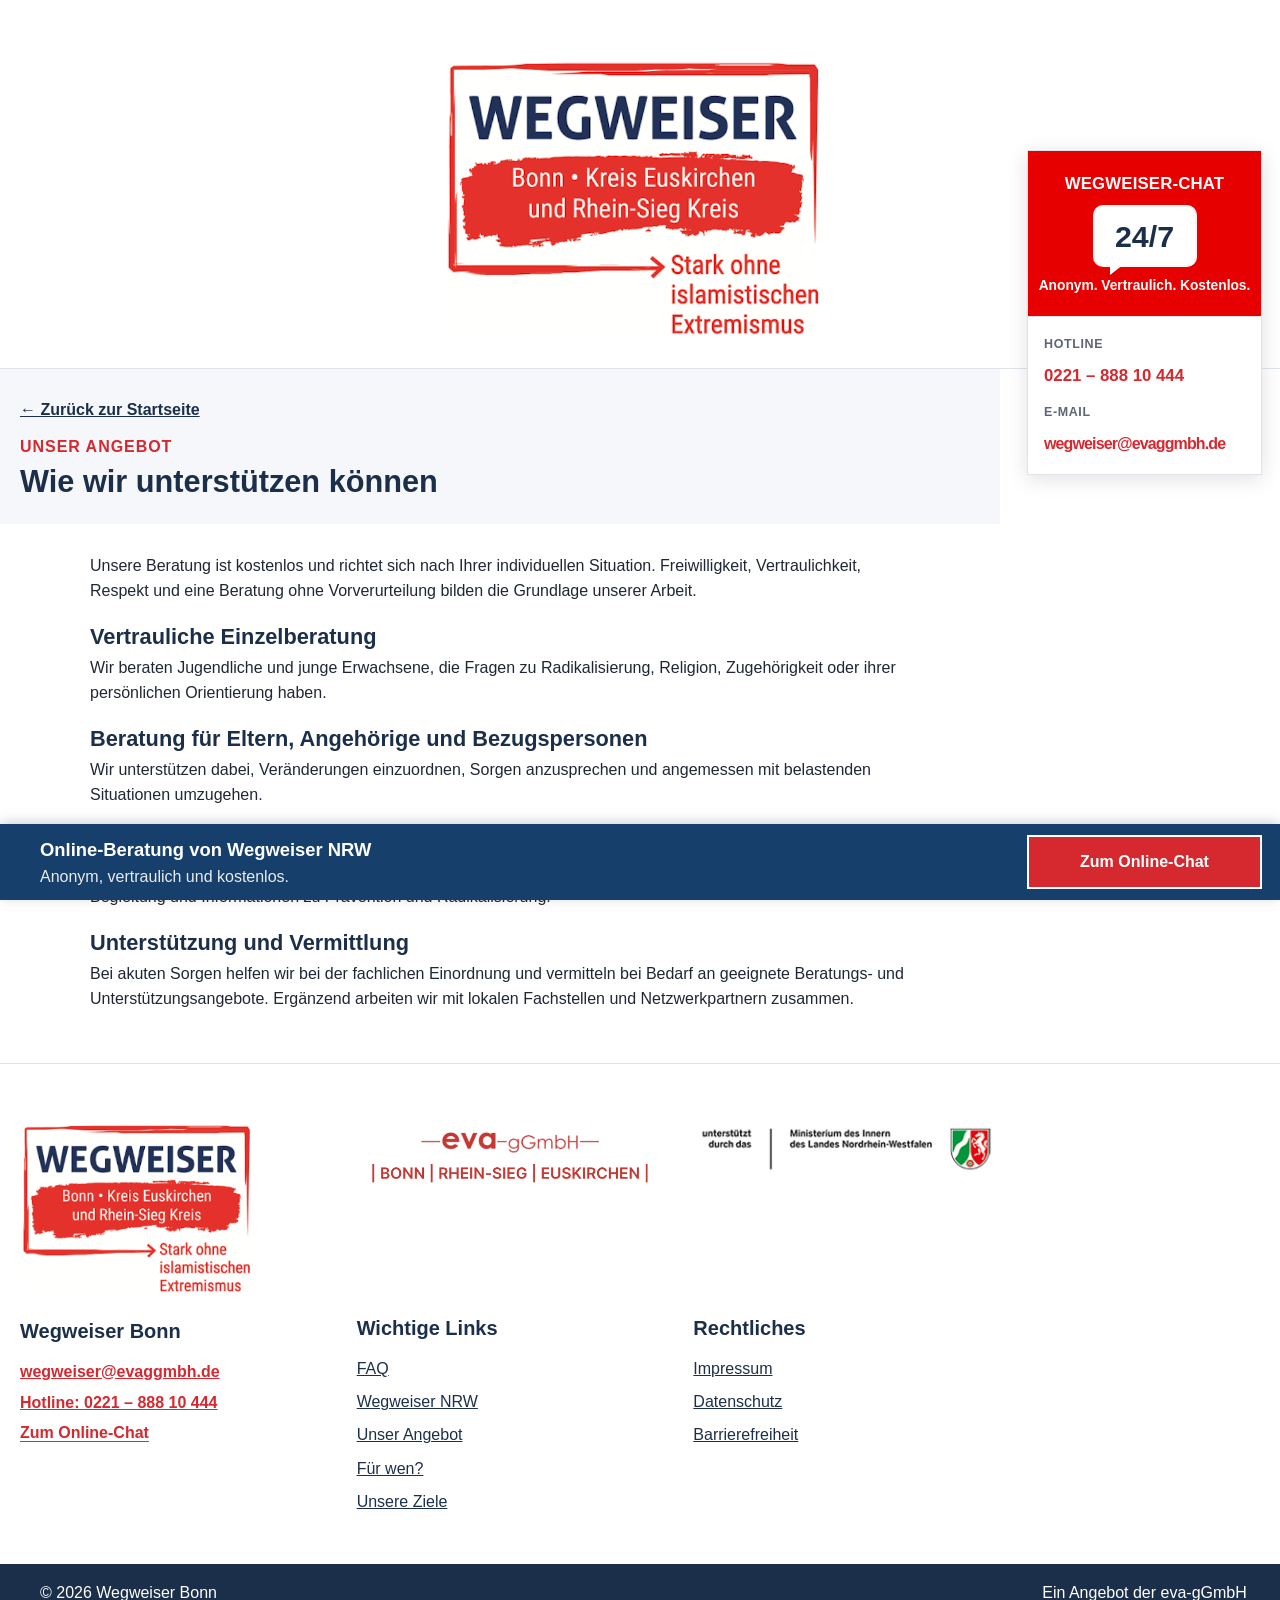
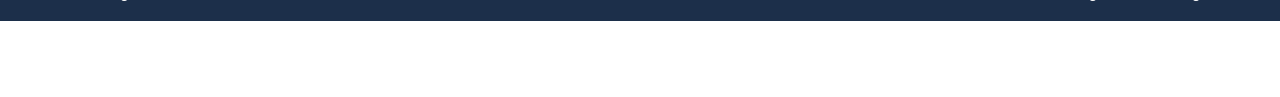
==== angebot.html @ 8847c94d "Add files via upload" ====
<!DOCTYPE html>
<html lang="de"><head><meta charset="utf-8"/><meta content="width=device-width,initial-scale=1.0" name="viewport"/><link href="favicon.ico" rel="icon"/><link href="assets/css/styles.css" rel="stylesheet"/><title>Unser Angebot – Wegweiser Bonn</title></head><body><a class="skip-link" href="#main-content">Zum Inhalt springen</a><header class="site-header"><div class="container"><a aria-label="Wegweiser Bonn – Startseite" href="index.html"><img alt="Wegweiser Bonn – Bonn, Kreis Euskirchen und Rhein-Sieg-Kreis" class="header-logo" src="assets/images/logo-wegweiser-bonn.png"/></a></div></header><aside aria-label="Direkte Kontaktmöglichkeiten" class="side-contact"><a aria-label="Wegweiser-Chat 24/7 – anonym, vertraulich, kostenlos" class="side-chat-card" href="https://wegweiser.nrw.de/chat" rel="noopener noreferrer" target="_blank"><span class="side-chat-title">WEGWEISER-CHAT</span><span class="side-chat-symbol"><span class="side-chat-bubble">24/7</span></span><span class="side-chat-subtitle">Anonym. Vertraulich. Kostenlos.</span></a><div class="side-contact-content"><span class="side-label">Hotline</span><a class="side-phone" href="tel:+4922188810444">0221 – 888 10 444</a><span class="side-label">E-Mail</span><a class="side-email" href="mailto:wegweiser@evaggmbh.de">wegweiser@evaggmbh.de</a></div></aside><div class="mobile-contact"><a href="tel:+4922188810444">Hotline: 0221 – 888 10 444</a><a href="mailto:wegweiser@evaggmbh.de">wegweiser@evaggmbh.de</a></div><div class="main-wrap"><main id="main-content"><section class="page-hero"><div class="container"><a class="back-link" href="index.html">← Zurück zur Startseite</a><span class="eyebrow">Unser Angebot</span><h1>Wie wir unterstützen können</h1></div></section><section class="page-content"><div class="container prose"><p>Unsere Beratung ist kostenlos und richtet sich nach Ihrer individuellen Situation. Freiwilligkeit, Vertraulichkeit, Respekt und eine Beratung ohne Vorverurteilung bilden die Grundlage unserer Arbeit.</p><h2>Vertrauliche Einzelberatung</h2><p>Wir beraten Jugendliche und junge Erwachsene, die Fragen zu Radikalisierung, Religion, Zugehörigkeit oder ihrer persönlichen Orientierung haben.</p><h2>Beratung für Eltern, Angehörige und Bezugspersonen</h2><p>Wir unterstützen dabei, Veränderungen einzuordnen, Sorgen anzusprechen und angemessen mit belastenden Situationen umzugehen.</p><h2>Beratung für Schulen und Fachkräfte</h2><p>Lehrkräfte, pädagogische Fachkräfte, soziale Einrichtungen und Vereine erhalten fachliche Einschätzung, Begleitung und Informationen zu Prävention und Radikalisierung.</p><h2>Unterstützung und Vermittlung</h2><p>Bei akuten Sorgen helfen wir bei der fachlichen Einordnung und vermitteln bei Bedarf an geeignete Beratungs- und Unterstützungsangebote. Ergänzend arbeiten wir mit lokalen Fachstellen und Netzwerkpartnern zusammen.</p></div></section></main><footer class="site-footer"><div class="footer-main"><div class="container"><div class="footer-columns"><div class="footer-column footer-column-1"><div class="footer-logo-wrap"><img alt="Wegweiser Bonn" class="footer-logo" src="assets/images/logo-wegweiser-bonn-footer.png"/></div><div class="footer-column-body"><div class="footer-contact"><h3>Wegweiser Bonn</h3><a href="mailto:wegweiser@evaggmbh.de">wegweiser@evaggmbh.de</a><a href="tel:+4922188810444">Hotline: 0221 – 888 10 444</a><a class="footer-chat" href="https://wegweiser.nrw.de/chat" rel="noopener noreferrer" target="_blank">Zum Online-Chat</a></div></div></div><div class="footer-column footer-column-2"><div class="footer-logo-wrap"><img alt="eva-gGmbH Bonn, Rhein-Sieg, Euskirchen" class="footer-logo eva" src="assets/images/logo-eva-ggmbh-footer-v2.png"/></div><div class="footer-column-body"><div><h3>Wichtige Links</h3><ul class="footer-links"><li><a href="faq.html">FAQ</a></li><li><a href="https://wegweiser.nrw.de/" rel="noopener noreferrer" target="_blank">Wegweiser NRW</a></li><li><a href="angebot.html">Unser Angebot</a></li><li><a href="fuer-wen.html">Für wen?</a></li><li><a href="ziele.html">Unsere Ziele</a></li></ul></div></div></div><div class="footer-column footer-column-3"><div class="footer-logo-wrap"><img alt="Ministerium des Innern des Landes Nordrhein-Westfalen" class="footer-logo ministry" src="assets/images/logo-ministerium-nrw-hd.png"/></div><div class="footer-column-body"><div><h3>Rechtliches</h3><ul class="footer-links"><li><a href="impressum.html">Impressum</a></li><li><a href="datenschutz.html">Datenschutz</a></li><li><a href="barrierefreiheit.html">Barrierefreiheit</a></li></ul></div></div></div></div></div></div><div class="footer-bottom"><div class="container footer-bottom-inner"><span>© 2026 Wegweiser Bonn</span><span>Ein Angebot der eva-gGmbH</span></div></div></footer></div><div class="online-bar"><div class="container online-bar-inner"><div><strong>Online-Beratung von Wegweiser NRW</strong><br/><span>Anonym, vertraulich und kostenlos.</span></div><a class="online-btn" href="https://wegweiser.nrw.de/chat" rel="noopener noreferrer" target="_blank">Zum Online-Chat</a></div></div><script src="assets/js/script.js"></script></body></html>
---- assets/css/styles.css ----
/* Wegweiser Bonn – finale Website */
:root{--navy:#1c2f4a;--red:#d6282f;--red-dark:#ac1d24;--blue:#173f6b;--light:#f5f7fa;--line:#dfe4eb;--text:#202734;--muted:#5d6676;--max:1180px;--bottom:76px}
*{box-sizing:border-box}html{scroll-behavior:smooth}body{margin:0;font-family:-apple-system,BlinkMacSystemFont,"Segoe UI",Arial,sans-serif;color:var(--text);background:#fff;line-height:1.58;padding-bottom:var(--bottom)}img{max-width:100%;display:block}a{color:var(--navy)}a:hover{color:var(--red)}h1,h2,h3{color:var(--navy);line-height:1.2;margin:0 0 1rem}h1{font-size:clamp(2rem,4vw,3.2rem)}h2{font-size:clamp(1.65rem,3vw,2.45rem)}h3{font-size:1.25rem}.container{width:min(100% - 40px,var(--max));margin:auto}.skip-link{position:absolute;left:-9999px;top:0}.skip-link:focus{left:16px;top:16px;background:#fff;padding:10px;z-index:9999}.site-header{background:#fff;border-bottom:1px solid var(--line);padding:22px 0 18px}.header-logo{width:min(440px,78vw);height:auto;margin:auto}.main-wrap{margin-right:300px}.section{padding:68px 0}.section-alt{background:var(--light)}.eyebrow{display:block;color:var(--red);font-weight:800;text-transform:uppercase;letter-spacing:.06em;margin-bottom:.45rem}.intro-grid{display:grid;grid-template-columns:.95fr 1.05fr;gap:48px;align-items:center}.intro-image{grid-column:1;grid-row:1}.intro-copy{grid-column:2;grid-row:1}.intro-copy p{font-size:1.08rem}.intro-image img{width:100%;aspect-ratio:16/10;object-fit:cover}.three-cols{display:grid;grid-template-columns:repeat(3,1fr);gap:30px}.feature-card{border-top:5px solid var(--red);background:#fff;padding:24px;box-shadow:0 3px 14px rgba(28,47,74,.08);display:flex;flex-direction:column;min-height:100%}.feature-card p{color:var(--muted);flex:1}.feature-link{display:block;margin-top:18px;text-decoration:none}.feature-link img{width:100%;aspect-ratio:4/3;object-fit:cover;transition:transform .2s ease}.feature-link:hover img{transform:scale(1.015)}.feature-link span{display:inline-block;margin-top:12px;color:var(--red);font-weight:800}.side-contact{position:fixed;right:22px;top:150px;width:255px;z-index:700;background:#fff;border:1px solid var(--line);box-shadow:0 4px 20px rgba(0,0,0,.12);transition:opacity .2s ease,visibility .2s ease}.side-contact.is-footer-visible{opacity:0;visibility:hidden;pointer-events:none}.side-contact .chat-img{width:100%;height:auto}.side-contact-content{padding:22px 18px 20px}.side-label{display:block;font-size:.78rem;text-transform:uppercase;letter-spacing:.05em;color:var(--muted);font-weight:800;margin-top:18px}.side-label:first-child{margin-top:0}.side-phone,.side-email{display:block;font-weight:800;text-decoration:none;margin-top:8px;white-space:nowrap}.side-phone{font-size:1.15rem;color:var(--red)}.side-email{font-size:.84rem;letter-spacing:-.01em}.online-bar{position:fixed;left:0;right:0;bottom:0;z-index:900;background:var(--blue);color:#fff;min-height:var(--bottom);display:flex;align-items:center;box-shadow:0 -2px 12px rgba(0,0,0,.18)}.online-bar-inner{display:flex;align-items:center;justify-content:space-between;gap:20px}.online-bar strong{font-size:1.15rem}.online-bar span{opacity:.9}.online-btn{background:var(--red);color:#fff;text-decoration:none;font-weight:800;padding:12px 20px;border:2px solid #fff;white-space:nowrap}.online-btn:hover{background:var(--red-dark);color:#fff}.site-footer{background:#fff;border-top:1px solid var(--line)}.footer-main{padding:58px 0 42px}.footer-logos{display:grid;grid-template-columns:1fr 1.15fr 1fr;gap:20px;align-items:center;margin-bottom:44px}.footer-logo{max-height:120px;width:100%;object-fit:contain}.footer-logo.eva{max-height:145px}.footer-logo.ministry{max-height:165px}.footer-grid{display:grid;grid-template-columns:1.35fr 1fr 1fr;gap:48px}.footer-contact a{display:block;margin:.35rem 0;font-weight:700}.footer-chat{display:inline-block;margin-top:8px;color:var(--navy);text-decoration:underline;text-underline-offset:3px;font-weight:800}.footer-chat:hover{color:var(--red)}.footer-links{list-style:none;margin:0;padding:0}.footer-links li{margin:.5rem 0}.footer-bottom{background:var(--navy);color:#fff;padding:16px 0}.footer-bottom-inner{display:flex;justify-content:space-between;gap:20px}.footer-bottom a{color:#fff}.page-hero{padding:48px 0 28px;background:var(--light)}.page-content{padding:52px 0}.page-content h2{margin-top:2rem}.prose{max-width:850px}.prose p,.prose li{font-size:1.05rem}.back-link{display:inline-block;margin-bottom:22px;font-weight:700}.faq-list{max-width:900px}.faq-item{border-bottom:1px solid var(--line)}.faq-question{width:100%;border:0;background:none;padding:20px 0;display:flex;justify-content:space-between;text-align:left;font-size:1.08rem;font-weight:800;color:var(--navy);cursor:pointer}.faq-answer{display:none;padding:0 0 20px}.faq-answer[data-open="true"]{display:block}.legal-page .main-wrap{margin-left:0;margin-right:0}.legal-page .site-header{padding:16px 0}.legal-page .header-logo{width:min(320px,70vw)}.legal-page main{padding:44px 0}.legal-page main .container{max-width:900px}.mobile-contact{display:none}
@media(max-width:1100px){.main-wrap{margin-right:0}.side-contact{display:none}.mobile-contact{display:grid;grid-template-columns:1fr 1fr;gap:12px;background:#fff;border-bottom:1px solid var(--line);padding:14px 20px}.mobile-contact a{font-weight:800;text-decoration:none;overflow-wrap:anywhere}.three-cols{grid-template-columns:1fr}.intro-grid{grid-template-columns:1fr}.intro-image,.intro-copy{grid-column:auto;grid-row:auto}.intro-image{order:-1}.footer-logos{grid-template-columns:1fr 1fr}.footer-grid{grid-template-columns:1fr 1fr}.online-bar span{display:none}}
@media(max-width:700px){:root{--bottom:90px}.container{width:min(100% - 28px,var(--max))}.site-header{padding:14px 0}.header-logo{width:min(330px,88vw)}.section{padding:46px 0}.mobile-contact{grid-template-columns:1fr}.online-bar-inner{align-items:center}.online-bar strong{font-size:1rem}.online-btn{padding:10px 12px}.footer-logos,.footer-grid{grid-template-columns:1fr}.footer-logo.eva{max-height:120px}.footer-bottom-inner{flex-direction:column}.three-cols{gap:22px}}

/* Final refinements: compact floating contact card, balanced headings, full-width footer */
@media (min-width:1101px){
  .main-wrap{margin-right:260px}
  .side-contact{right:18px;top:150px;width:215px}
  .side-contact-content{padding:18px 14px 17px}
  .side-label{margin-top:14px}
  .side-phone{font-size:1rem}
  .side-email{font-size:.78rem;letter-spacing:-.025em;color:var(--red)}
  .main-wrap>.site-footer{width:calc(100% + 260px)}
}
.feature-card h2{font-size:clamp(1.35rem,2.1vw,1.85rem)}
.page-hero h1{font-size:clamp(1.75rem,3vw,2.5rem)}
.page-content h2{font-size:clamp(1.3rem,2vw,1.75rem)}

/* Final refinement v4: sharper chat card, compact detail pages, aligned footer */
.side-chat-card{
  display:flex;
  flex-direction:column;
  align-items:center;
  justify-content:center;
  gap:8px;
  min-height:166px;
  padding:14px 10px 12px;
  background:#e60000;
  color:#fff;
  text-decoration:none;
  text-align:center;
  border-bottom:1px solid var(--line);
}
.side-chat-card:hover,.side-chat-card:focus-visible{background:#cf0000;color:#fff}
.side-chat-title{font-size:1.05rem;font-weight:900;letter-spacing:.01em;line-height:1.1}
.side-chat-symbol{position:relative;display:flex;align-items:center;justify-content:center;width:118px;height:68px}
.side-chat-bubble{
  position:relative;
  display:flex;
  align-items:center;
  justify-content:center;
  width:100px;
  height:58px;
  background:#fff;
  color:var(--navy);
  border:3px solid #fff;
  border-radius:8px;
  font-size:1.9rem;
  font-weight:900;
  line-height:1;
  box-shadow:0 0 0 2px rgba(255,255,255,.95);
}
.side-chat-bubble::after{
  content:"";
  position:absolute;
  left:12px;
  bottom:-13px;
  width:0;
  height:0;
  border-top:14px solid #fff;
  border-right:18px solid transparent;
}
.side-chat-subtitle{font-size:.86rem;font-weight:800;line-height:1.15;white-space:nowrap}

@media (min-width:1101px){
  .side-contact{width:235px}
  .main-wrap{margin-right:280px}
  .side-contact-content{padding:18px 16px 18px}
  .side-email{font-size:.92rem;letter-spacing:-.035em;color:var(--red)}
  .side-phone{font-size:1.05rem}
  .main-wrap>.site-footer{width:calc(100% + 280px)}
  .online-bar .container{width:100%;max-width:none;padding-left:40px;padding-right:18px}
  .online-btn{width:235px;text-align:center;justify-content:center}
}

.page-hero{padding:28px 0 18px}
.page-hero h1{font-size:clamp(1.55rem,2.4vw,2.05rem);margin-bottom:.35rem}
.page-hero .eyebrow{margin-bottom:.25rem}
.page-hero .back-link{margin-bottom:12px}
.page-content{padding:30px 0 38px}
.page-content .prose{max-width:820px}
.page-content h2{font-size:clamp(1.18rem,1.7vw,1.5rem);margin:1.25rem 0 .4rem}
.page-content p{margin:0 0 .8rem}
.page-content ul{margin:.35rem 0 .9rem;padding-left:1.25rem}
.page-content li{margin:.18rem 0}
.prose p,.prose li{font-size:1rem;line-height:1.55}

.footer-logos,.footer-grid{grid-template-columns:repeat(3,minmax(0,1fr));gap:42px}
.footer-logos{align-items:center}
.footer-logo{width:auto;max-width:100%;margin:0}
.footer-logo:first-child{justify-self:start;max-width:290px}
.footer-logo.eva{justify-self:center;max-width:430px}
.footer-logo.ministry{justify-self:center;max-width:390px;max-height:190px}
.footer-grid>div:first-child{text-align:left}
.footer-grid>div:nth-child(2),.footer-grid>div:nth-child(3){text-align:left}
.footer-contact a,.footer-chat{color:var(--red)}
.footer-contact a:hover,.footer-chat:hover{color:var(--red-dark)}

@media(max-width:1100px){
  .footer-logos,.footer-grid{grid-template-columns:1fr 1fr}
  .footer-logo:first-child,.footer-logo.eva,.footer-logo.ministry{justify-self:start}
}
@media(max-width:700px){
  .footer-logos,.footer-grid{grid-template-columns:1fr}
  .footer-logo:first-child,.footer-logo.eva,.footer-logo.ministry{justify-self:start}
}

/* Final refinement v5: footer alignment and floating contact readability */
@media (min-width:1101px){
  /* Keep the e-mail prominent while preserving a single line. */
  .side-email{
    font-size:1rem;
    letter-spacing:-.055em;
    white-space:nowrap;
  }

  /* Use the same left reference line for the first footer column and
     the fixed Online-Beratung text. */
  .footer-main>.container,
  .online-bar .container,
  .footer-bottom .container{
    width:100%;
    max-width:none;
    padding-left:40px;
    padding-right:18px;
  }

  /* One shared three-column geometry for logos and the content below. */
  .footer-logos,
  .footer-grid{
    grid-template-columns:repeat(3,minmax(0,1fr));
    column-gap:54px;
  }

  .footer-logo:first-child{
    justify-self:start;
    margin-left:0;
  }

  /* Center eva between the outer logo columns. */
  .footer-logo.eva{
    justify-self:center;
    margin-left:0;
  }

  /* Ministry and Rechtliches use exactly the same left reference. */
  .footer-logo.ministry{
    justify-self:start;
    margin-left:0;
  }
  .footer-grid>div:first-child{
    justify-self:start;
    width:100%;
  }
  .footer-grid>div:nth-child(2){
    justify-self:center;
    width:max-content;
    max-width:100%;
  }
  .footer-grid>div:nth-child(3){
    justify-self:start;
    width:100%;
  }

  /* Align the eva credit with the fixed chat button without moving it. */
  .footer-bottom-inner{
    width:100%;
    max-width:none;
    align-items:center;
  }
  .footer-bottom-inner>span:last-child{
    width:235px;
    margin-left:auto;
    text-align:center;
    flex:0 0 235px;
  }
}

/* Final refinement v6: even footer spacing */
@media (min-width:1101px){
  .footer-logos,
  .footer-grid{
    column-gap:36px;
  }

  /* Align the eva logo and its link column to the beginning of the
     middle grid column, reducing the excessive visual gap to Wegweiser. */
  .footer-logo.eva{
    justify-self:start;
    margin-left:0;
  }

  .footer-grid>div:nth-child(2){
    justify-self:start;
    width:100%;
    max-width:none;
  }
}

/* Final refinement v9: move the eva logo a further 1.5 cm to the left on desktop. */
@media (min-width:1101px){
  .footer-logo.eva{
    transform:translateX(calc(-76px - 1.5cm));
  }
}

/* Responsive large-screen refinement v10: footer aligns with the three content columns,
   logos scale up without drifting, and the floating contact card docks at the footer. */
@media (min-width:1101px){
  /* Keep the footer grid on exactly the same horizontal reference as the main content
     area, which is reduced by the 260px right contact rail. */
  body:not(.legal-page) .footer-main>.container{
    width:min(1180px, calc(100vw - 300px));
    max-width:1180px;
    margin-left:max(20px, calc((100vw - 260px - 1180px) / 2));
    margin-right:auto;
    padding-left:0;
    padding-right:0;
  }

  body:not(.legal-page) .footer-logos,
  body:not(.legal-page) .footer-grid{
    grid-template-columns:repeat(3,minmax(0,1fr));
    column-gap:30px;
  }

  /* Each footer logo is centered under the corresponding main-page column. */
  body:not(.legal-page) .footer-logo:first-child,
  body:not(.legal-page) .footer-logo.eva,
  body:not(.legal-page) .footer-logo.ministry{
    justify-self:center;
    transform:none;
    margin-left:0;
    width:auto;
    height:auto;
  }

  body:not(.legal-page) .footer-logo:first-child{
    max-width:min(76%,300px);
    max-height:none;
  }
  body:not(.legal-page) .footer-logo.eva{
    max-width:min(96%,390px);
    max-height:none;
  }
  body:not(.legal-page) .footer-logo.ministry{
    max-width:100%;
    max-height:none;
  }

  /* Link columns use the same three-column geometry as the logos above. */
  body:not(.legal-page) .footer-grid>div:first-child,
  body:not(.legal-page) .footer-grid>div:nth-child(2),
  body:not(.legal-page) .footer-grid>div:nth-child(3){
    justify-self:stretch;
    width:100%;
    max-width:none;
  }

  /* Legal pages have no floating contact rail, so use a centered full-width footer grid. */
  .legal-page .footer-main>.container{
    width:min(1180px, calc(100% - 40px));
    max-width:1180px;
    margin-left:auto;
    margin-right:auto;
    padding-left:0;
    padding-right:0;
  }
  .legal-page .footer-logos,
  .legal-page .footer-grid{
    grid-template-columns:repeat(3,minmax(0,1fr));
    column-gap:30px;
  }
  .legal-page .footer-logo:first-child,
  .legal-page .footer-logo.eva,
  .legal-page .footer-logo.ministry{
    justify-self:center;
    transform:none;
    margin-left:0;
    width:auto;
    height:auto;
  }
  .legal-page .footer-logo:first-child{max-width:min(76%,300px);max-height:none}
  .legal-page .footer-logo.eva{max-width:min(96%,390px);max-height:none}
  .legal-page .footer-logo.ministry{max-width:100%;max-height:none}

  /* The contact card remains fixed while reading and stops immediately above the footer
     rather than disappearing as soon as the footer first intersects the viewport. */
  .side-contact{
    opacity:1;
    visibility:visible;
    pointer-events:auto;
  }
  .side-contact.is-footer-visible{
    opacity:1;
    visibility:visible;
    pointer-events:auto;
  }
  .side-contact.is-docked{
    position:absolute;
  }
}

@media (min-width:1600px){
  /* Scale logos slightly on large monitors while preserving their column alignment. */
  body:not(.legal-page) .footer-logo:first-child,
  .legal-page .footer-logo:first-child{max-width:min(82%,320px)}
  body:not(.legal-page) .footer-logo.eva,
  .legal-page .footer-logo.eva{max-width:min(100%,410px)}
}

/* Final refinement v11: legal-page typography and first footer-column alignment */
/* Match Impressum, Datenschutz and Barrierefreiheit typography to the detail pages
   (Unser Angebot / Unsere Ziele) without changing their text content. */
.legal-page main .container{
  max-width:850px;
  font-family:inherit;
}
.legal-page main h1{
  font-size:clamp(1.75rem,3vw,2.5rem);
  line-height:1.2;
}
.legal-page main h2{
  font-size:clamp(1.18rem,1.7vw,1.5rem);
  line-height:1.2;
  margin:1.25rem 0 .4rem;
}
.legal-page main p,
.legal-page main li{
  font-size:1.05rem;
  line-height:1.58;
}
.legal-page main p{margin:0 0 .8rem}
.legal-page main ul{margin:.35rem 0 .9rem;padding-left:1.25rem}
.legal-page main li{margin:.18rem 0}

@media (min-width:1101px){
  /* The left edge of the Wegweiser footer logo and all contact information below it
     uses exactly the same reference line as the left edge of the first content column
     ("Unser Angebot"). */
  body:not(.legal-page) .footer-logo:first-child{
    justify-self:start;
    margin-left:0;
    transform:none;
  }
  body:not(.legal-page) .footer-grid>div:first-child{
    justify-self:start;
    width:100%;
    margin-left:0;
    text-align:left;
  }

  /* Keep the same first-column alignment on legal pages for a consistent footer. */
  .legal-page .footer-logo:first-child{
    justify-self:start;
    margin-left:0;
    transform:none;
  }
  .legal-page .footer-grid>div:first-child{
    justify-self:start;
    width:100%;
    margin-left:0;
    text-align:left;
  }
}

/* Final refinement v12: grouped responsive footer columns and clearer eva logo. */
.footer-columns{
  display:grid;
  grid-template-columns:repeat(3,minmax(0,1fr));
  column-gap:30px;
  align-items:start;
}
.footer-column{
  min-width:0;
  display:flex;
  flex-direction:column;
  align-items:flex-start;
}
.footer-logo-wrap{
  width:100%;
  min-height:170px;
  display:flex;
  align-items:center;
  justify-content:flex-start;
  margin-bottom:24px;
}
.footer-column-body{
  width:100%;
  text-align:left;
}
.footer-column-body>div{
  width:100%;
}
.footer-column .footer-logo{
  display:block;
  width:auto;
  height:auto;
  max-height:none;
  margin:0;
  object-fit:contain;
  transform:none !important;
}
.footer-column-1 .footer-logo{
  max-width:min(100%,300px);
}
.footer-column-2 .footer-logo.eva{
  max-width:min(100%,470px);
}
.footer-column-3 .footer-logo.ministry{
  max-width:min(100%,430px);
}
.footer-column-1 .footer-logo-wrap,
.footer-column-1 .footer-column-body{
  padding-left:0;
}
.footer-column-2 .footer-logo-wrap,
.footer-column-3 .footer-logo-wrap{
  justify-content:center;
}
.footer-column-2 .footer-column-body,
.footer-column-3 .footer-column-body{
  padding-left:0;
}

@media (min-width:1101px){
  body:not(.legal-page) .footer-main>.container{
    width:min(1180px,calc(100vw - 300px));
    max-width:1180px;
    margin-left:max(20px,calc((100vw - 260px - 1180px)/2));
    margin-right:auto;
    padding-left:0;
    padding-right:0;
  }
  .legal-page .footer-main>.container{
    width:min(1180px,calc(100% - 40px));
    max-width:1180px;
    margin-inline:auto;
    padding-inline:0;
  }
  .footer-columns{
    grid-template-columns:repeat(3,minmax(0,1fr));
    column-gap:30px;
  }
  .footer-column-1 .footer-logo-wrap,
  .footer-column-1 .footer-column-body{
    justify-content:flex-start;
    align-items:flex-start;
    text-align:left;
  }
  /* Eva is intentionally larger, while its column footprint stays unchanged. */
  .footer-column-2 .footer-logo.eva{
    max-width:min(118%,500px);
  }
}

@media (min-width:1600px){
  .footer-column-1 .footer-logo{max-width:min(100%,330px)}
  .footer-column-2 .footer-logo.eva{max-width:min(124%,530px)}
  .footer-column-3 .footer-logo.ministry{max-width:min(100%,460px)}
  .footer-logo-wrap{min-height:190px}
}

@media (max-width:1100px){
  .footer-columns{
    grid-template-columns:repeat(2,minmax(0,1fr));
    gap:36px 28px;
  }
  .footer-column-3{grid-column:1/-1}
  .footer-logo-wrap{min-height:145px;margin-bottom:18px}
  .footer-column-1 .footer-logo{max-width:min(100%,280px)}
  .footer-column-2 .footer-logo.eva{max-width:min(100%,430px)}
  .footer-column-3 .footer-logo.ministry{max-width:min(100%,430px)}
  .footer-column-2 .footer-logo-wrap,
  .footer-column-3 .footer-logo-wrap{justify-content:flex-start}
}

@media (max-width:700px){
  .footer-main{padding:42px 0 32px}
  .footer-columns{
    grid-template-columns:1fr;
    gap:32px;
  }
  .footer-column-3{grid-column:auto}
  .footer-logo-wrap{
    min-height:0;
    margin-bottom:14px;
    justify-content:flex-start !important;
  }
  .footer-column-1 .footer-logo{max-width:min(82vw,280px)}
  .footer-column-2 .footer-logo.eva{max-width:min(92vw,430px)}
  .footer-column-3 .footer-logo.ministry{max-width:min(92vw,430px)}
  .footer-column-body,
  .footer-column-body>div{width:100%}
  .footer-contact a,
  .footer-chat{overflow-wrap:anywhere}
}

/* v13: improve eva-gGmbH footer logo legibility without changing footer column positions. */
@media (min-width:1101px){
  body:not(.legal-page) .footer-logo.eva,
  .legal-page .footer-logo.eva{
    width:100%;
    max-width:none;
    transform:scale(1.32);
    transform-origin:center center;
  }
}
@media (min-width:701px) and (max-width:1100px){
  body:not(.legal-page) .footer-logo.eva,
  .legal-page .footer-logo.eva{
    width:100%;
    max-width:none;
    transform:scale(1.16);
    transform-origin:center center;
  }
}
@media (max-width:700px){
  body:not(.legal-page) .footer-logo.eva,
  .legal-page .footer-logo.eva{
    width:min(100%,520px);
    max-width:520px;
    transform:none;
  }
}

/* v14: two-line eva footer lockup for legibility; keep all footer columns in place. */
.footer-column .footer-logo{transform:none !important;}
.footer-logo-wrap{align-items:flex-start;}
.footer-column-2 .footer-logo-wrap{align-items:flex-start;justify-content:center;}
.footer-column-2 .footer-logo.eva{
  width:100%;
  max-width:100%;
  height:auto;
  object-fit:contain;
  transform:none !important;
}
@media (min-width:1600px){
  .footer-column-2 .footer-logo.eva{width:100%;max-width:100%;}
}
@media (max-width:1100px){
  .footer-column-2 .footer-logo-wrap{justify-content:flex-start;}
  .footer-column-2 .footer-logo.eva{width:min(100%,520px);max-width:520px;}
}
@media (max-width:700px){
  .footer-column-2 .footer-logo.eva{width:min(94vw,520px);max-width:520px;}
}
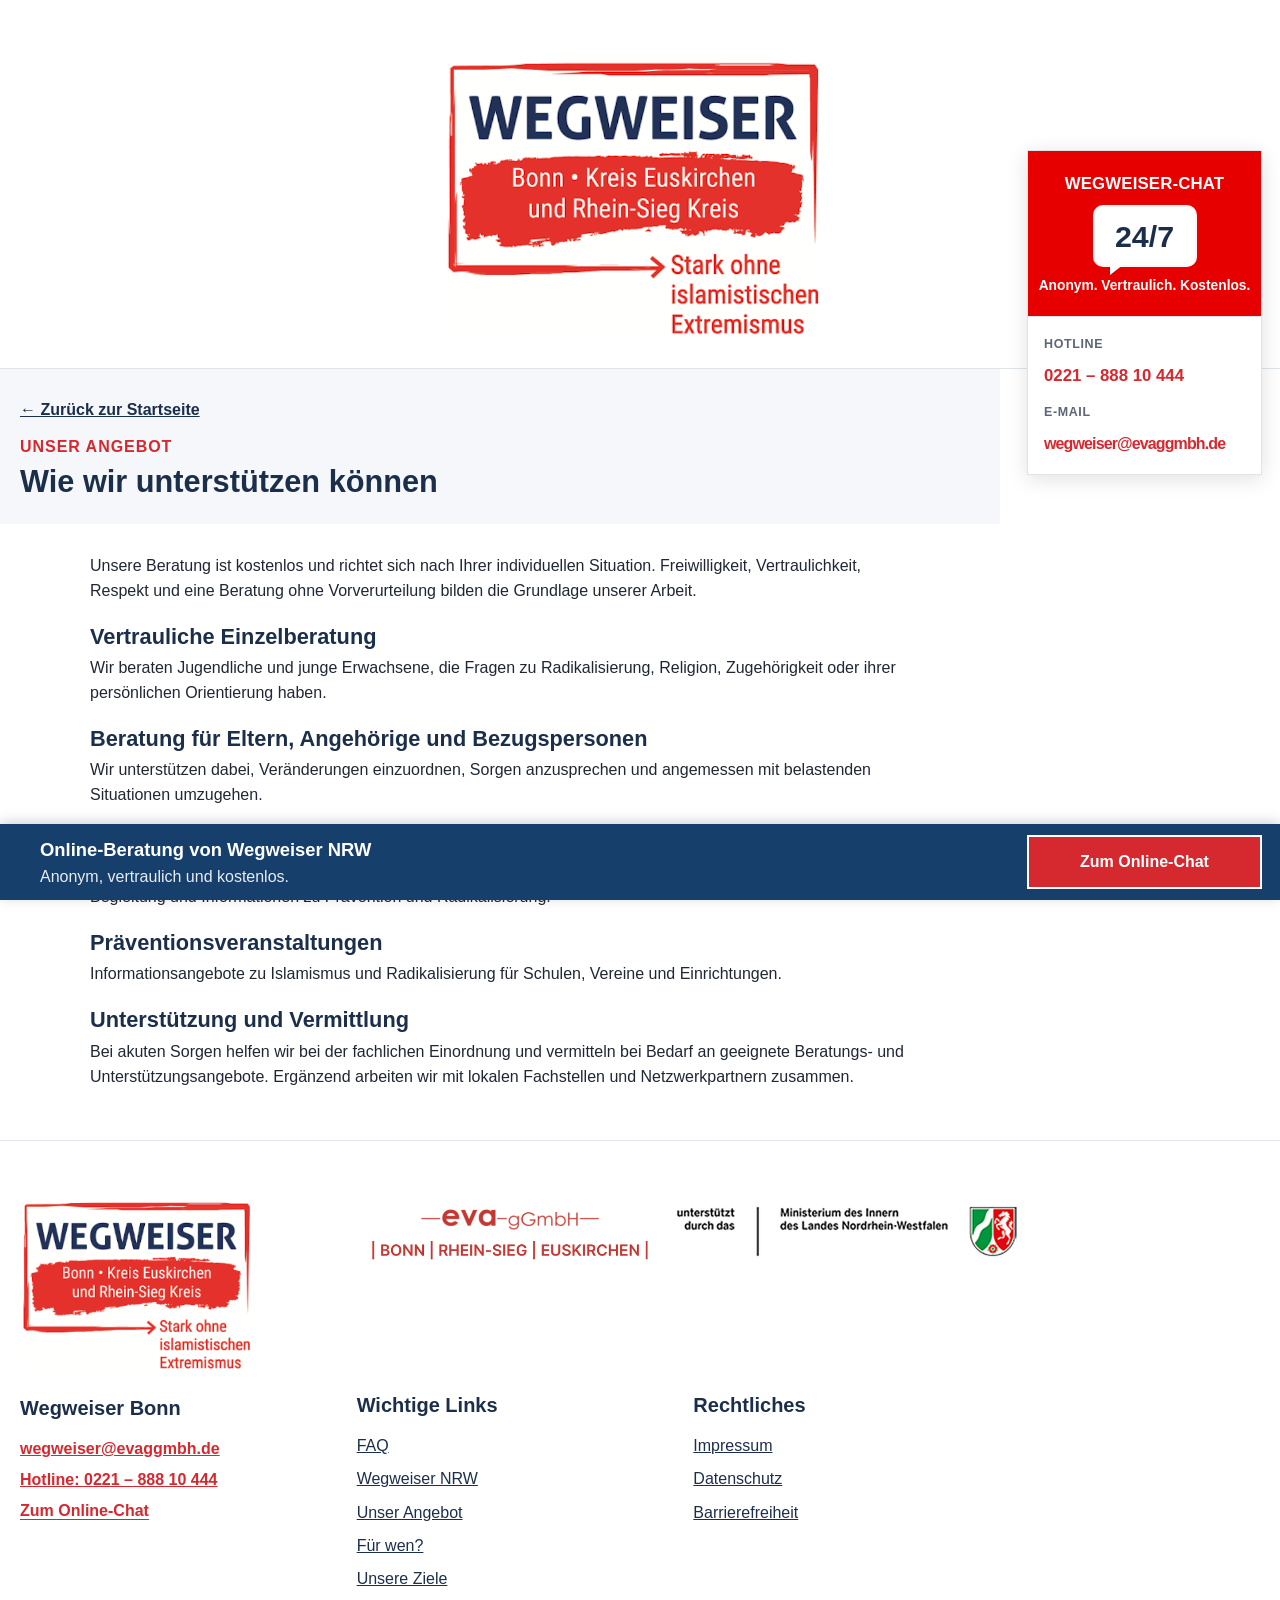
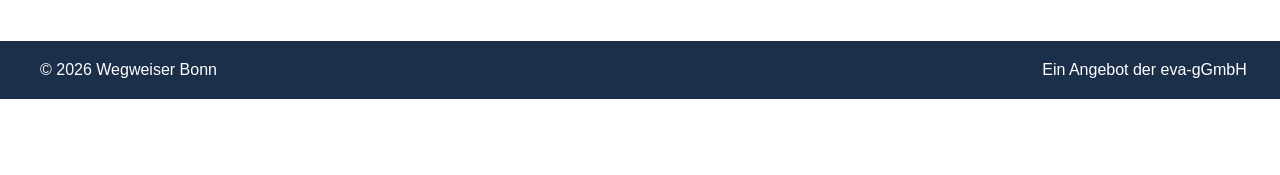
==== commit 25e56b5a: "text und logo" ====
--- a/angebot.html
+++ b/angebot.html
@@ -1,2 +1,2 @@
 <!DOCTYPE html>
-<html lang="de"><head><meta charset="utf-8"/><meta content="width=device-width,initial-scale=1.0" name="viewport"/><link href="favicon.ico" rel="icon"/><link href="assets/css/styles.css" rel="stylesheet"/><title>Unser Angebot – Wegweiser Bonn</title></head><body><a class="skip-link" href="#main-content">Zum Inhalt springen</a><header class="site-header"><div class="container"><a aria-label="Wegweiser Bonn – Startseite" href="index.html"><img alt="Wegweiser Bonn – Bonn, Kreis Euskirchen und Rhein-Sieg-Kreis" class="header-logo" src="assets/images/logo-wegweiser-bonn.png"/></a></div></header><aside aria-label="Direkte Kontaktmöglichkeiten" class="side-contact"><a aria-label="Wegweiser-Chat 24/7 – anonym, vertraulich, kostenlos" class="side-chat-card" href="https://wegweiser.nrw.de/chat" rel="noopener noreferrer" target="_blank"><span class="side-chat-title">WEGWEISER-CHAT</span><span class="side-chat-symbol"><span class="side-chat-bubble">24/7</span></span><span class="side-chat-subtitle">Anonym. Vertraulich. Kostenlos.</span></a><div class="side-contact-content"><span class="side-label">Hotline</span><a class="side-phone" href="tel:+4922188810444">0221 – 888 10 444</a><span class="side-label">E-Mail</span><a class="side-email" href="mailto:wegweiser@evaggmbh.de">wegweiser@evaggmbh.de</a></div></aside><div class="mobile-contact"><a href="tel:+4922188810444">Hotline: 0221 – 888 10 444</a><a href="mailto:wegweiser@evaggmbh.de">wegweiser@evaggmbh.de</a></div><div class="main-wrap"><main id="main-content"><section class="page-hero"><div class="container"><a class="back-link" href="index.html">← Zurück zur Startseite</a><span class="eyebrow">Unser Angebot</span><h1>Wie wir unterstützen können</h1></div></section><section class="page-content"><div class="container prose"><p>Unsere Beratung ist kostenlos und richtet sich nach Ihrer individuellen Situation. Freiwilligkeit, Vertraulichkeit, Respekt und eine Beratung ohne Vorverurteilung bilden die Grundlage unserer Arbeit.</p><h2>Vertrauliche Einzelberatung</h2><p>Wir beraten Jugendliche und junge Erwachsene, die Fragen zu Radikalisierung, Religion, Zugehörigkeit oder ihrer persönlichen Orientierung haben.</p><h2>Beratung für Eltern, Angehörige und Bezugspersonen</h2><p>Wir unterstützen dabei, Veränderungen einzuordnen, Sorgen anzusprechen und angemessen mit belastenden Situationen umzugehen.</p><h2>Beratung für Schulen und Fachkräfte</h2><p>Lehrkräfte, pädagogische Fachkräfte, soziale Einrichtungen und Vereine erhalten fachliche Einschätzung, Begleitung und Informationen zu Prävention und Radikalisierung.</p><h2>Unterstützung und Vermittlung</h2><p>Bei akuten Sorgen helfen wir bei der fachlichen Einordnung und vermitteln bei Bedarf an geeignete Beratungs- und Unterstützungsangebote. Ergänzend arbeiten wir mit lokalen Fachstellen und Netzwerkpartnern zusammen.</p></div></section></main><footer class="site-footer"><div class="footer-main"><div class="container"><div class="footer-columns"><div class="footer-column footer-column-1"><div class="footer-logo-wrap"><img alt="Wegweiser Bonn" class="footer-logo" src="assets/images/logo-wegweiser-bonn-footer.png"/></div><div class="footer-column-body"><div class="footer-contact"><h3>Wegweiser Bonn</h3><a href="mailto:wegweiser@evaggmbh.de">wegweiser@evaggmbh.de</a><a href="tel:+4922188810444">Hotline: 0221 – 888 10 444</a><a class="footer-chat" href="https://wegweiser.nrw.de/chat" rel="noopener noreferrer" target="_blank">Zum Online-Chat</a></div></div></div><div class="footer-column footer-column-2"><div class="footer-logo-wrap"><img alt="eva-gGmbH Bonn, Rhein-Sieg, Euskirchen" class="footer-logo eva" src="assets/images/logo-eva-ggmbh-footer-v2.png"/></div><div class="footer-column-body"><div><h3>Wichtige Links</h3><ul class="footer-links"><li><a href="faq.html">FAQ</a></li><li><a href="https://wegweiser.nrw.de/" rel="noopener noreferrer" target="_blank">Wegweiser NRW</a></li><li><a href="angebot.html">Unser Angebot</a></li><li><a href="fuer-wen.html">Für wen?</a></li><li><a href="ziele.html">Unsere Ziele</a></li></ul></div></div></div><div class="footer-column footer-column-3"><div class="footer-logo-wrap"><img alt="Ministerium des Innern des Landes Nordrhein-Westfalen" class="footer-logo ministry" src="assets/images/logo-ministerium-nrw-hd.png"/></div><div class="footer-column-body"><div><h3>Rechtliches</h3><ul class="footer-links"><li><a href="impressum.html">Impressum</a></li><li><a href="datenschutz.html">Datenschutz</a></li><li><a href="barrierefreiheit.html">Barrierefreiheit</a></li></ul></div></div></div></div></div></div><div class="footer-bottom"><div class="container footer-bottom-inner"><span>© 2026 Wegweiser Bonn</span><span>Ein Angebot der eva-gGmbH</span></div></div></footer></div><div class="online-bar"><div class="container online-bar-inner"><div><strong>Online-Beratung von Wegweiser NRW</strong><br/><span>Anonym, vertraulich und kostenlos.</span></div><a class="online-btn" href="https://wegweiser.nrw.de/chat" rel="noopener noreferrer" target="_blank">Zum Online-Chat</a></div></div><script src="assets/js/script.js"></script></body></html>+<html lang="de"><head><meta charset="utf-8"/><meta content="width=device-width,initial-scale=1.0" name="viewport"/><link href="favicon.ico" rel="icon"/><link href="assets/css/styles.css" rel="stylesheet"/><title>Unser Angebot – Wegweiser Bonn</title></head><body><a class="skip-link" href="#main-content">Zum Inhalt springen</a><header class="site-header"><div class="container"><a aria-label="Wegweiser Bonn – Startseite" href="index.html"><img alt="Wegweiser Bonn – Bonn, Kreis Euskirchen und Rhein-Sieg-Kreis" class="header-logo" src="assets/images/logo-wegweiser-bonn.png"/></a></div></header><aside aria-label="Direkte Kontaktmöglichkeiten" class="side-contact"><a aria-label="Wegweiser-Chat 24/7 – anonym, vertraulich, kostenlos" class="side-chat-card" href="https://wegweiser.nrw.de/chat" rel="noopener noreferrer" target="_blank"><span class="side-chat-title">WEGWEISER-CHAT</span><span class="side-chat-symbol"><span class="side-chat-bubble">24/7</span></span><span class="side-chat-subtitle">Anonym. Vertraulich. Kostenlos.</span></a><div class="side-contact-content"><span class="side-label">Hotline</span><a class="side-phone" href="tel:+4922188810444">0221 – 888 10 444</a><span class="side-label">E-Mail</span><a class="side-email" href="mailto:wegweiser@evaggmbh.de">wegweiser@evaggmbh.de</a></div></aside><div class="mobile-contact"><a href="tel:+4922188810444">Hotline: 0221 – 888 10 444</a><a href="mailto:wegweiser@evaggmbh.de">wegweiser@evaggmbh.de</a></div><div class="main-wrap"><main id="main-content"><section class="page-hero"><div class="container"><a class="back-link" href="index.html">← Zurück zur Startseite</a><span class="eyebrow">Unser Angebot</span><h1>Wie wir unterstützen können</h1></div></section><section class="page-content"><div class="container prose"><p>Unsere Beratung ist kostenlos und richtet sich nach Ihrer individuellen Situation. Freiwilligkeit, Vertraulichkeit, Respekt und eine Beratung ohne Vorverurteilung bilden die Grundlage unserer Arbeit.</p><h2>Vertrauliche Einzelberatung</h2><p>Wir beraten Jugendliche und junge Erwachsene, die Fragen zu Radikalisierung, Religion, Zugehörigkeit oder ihrer persönlichen Orientierung haben.</p><h2>Beratung für Eltern, Angehörige und Bezugspersonen</h2><p>Wir unterstützen dabei, Veränderungen einzuordnen, Sorgen anzusprechen und angemessen mit belastenden Situationen umzugehen.</p><h2>Beratung für Schulen und Fachkräfte</h2><p>Lehrkräfte, pädagogische Fachkräfte, soziale Einrichtungen und Vereine erhalten fachliche Einschätzung, Begleitung und Informationen zu Prävention und Radikalisierung.</p><h2>Präventionsveranstaltungen</h2><p>Informationsangebote zu Islamismus und Radikalisierung für Schulen, Vereine und Einrichtungen.</p><h2>Unterstützung und Vermittlung</h2><p>Bei akuten Sorgen helfen wir bei der fachlichen Einordnung und vermitteln bei Bedarf an geeignete Beratungs- und Unterstützungsangebote. Ergänzend arbeiten wir mit lokalen Fachstellen und Netzwerkpartnern zusammen.</p></div></section></main><footer class="site-footer"><div class="footer-main"><div class="container"><div class="footer-columns"><div class="footer-column footer-column-1"><div class="footer-logo-wrap"><img alt="Wegweiser Bonn" class="footer-logo" src="assets/images/logo-wegweiser-bonn-footer.png"/></div><div class="footer-column-body"><div class="footer-contact"><h3>Wegweiser Bonn</h3><a href="mailto:wegweiser@evaggmbh.de">wegweiser@evaggmbh.de</a><a href="tel:+4922188810444">Hotline: 0221 – 888 10 444</a><a class="footer-chat" href="https://wegweiser.nrw.de/chat" rel="noopener noreferrer" target="_blank">Zum Online-Chat</a></div></div></div><div class="footer-column footer-column-2"><div class="footer-logo-wrap"><img alt="eva-gGmbH Bonn, Rhein-Sieg, Euskirchen" class="footer-logo eva" src="assets/images/logo-eva-ggmbh-footer-v2.png"/></div><div class="footer-column-body"><div><h3>Wichtige Links</h3><ul class="footer-links"><li><a href="faq.html">FAQ</a></li><li><a href="https://wegweiser.nrw.de/" rel="noopener noreferrer" target="_blank">Wegweiser NRW</a></li><li><a href="angebot.html">Unser Angebot</a></li><li><a href="fuer-wen.html">Für wen?</a></li><li><a href="ziele.html">Unsere Ziele</a></li></ul></div></div></div><div class="footer-column footer-column-3"><div class="footer-logo-wrap"><img alt="Ministerium des Innern des Landes Nordrhein-Westfalen" class="footer-logo ministry" src="assets/images/logo-ministerium-nrw-hd.png"/></div><div class="footer-column-body"><div><h3>Rechtliches</h3><ul class="footer-links"><li><a href="impressum.html">Impressum</a></li><li><a href="datenschutz.html">Datenschutz</a></li><li><a href="barrierefreiheit.html">Barrierefreiheit</a></li></ul></div></div></div></div></div></div><div class="footer-bottom"><div class="container footer-bottom-inner"><span>© 2026 Wegweiser Bonn</span><span>Ein Angebot der eva-gGmbH</span></div></div></footer></div><div class="online-bar"><div class="container online-bar-inner"><div><strong>Online-Beratung von Wegweiser NRW</strong><br/><span>Anonym, vertraulich und kostenlos.</span></div><a class="online-btn" href="https://wegweiser.nrw.de/chat" rel="noopener noreferrer" target="_blank">Zum Online-Chat</a></div></div><script src="assets/js/script.js"></script></body></html>
--- a/assets/css/styles.css
+++ b/assets/css/styles.css
@@ -547,3 +547,64 @@
 @media (max-width:700px){
   .footer-column-2 .footer-logo.eva{width:min(94vw,520px);max-width:520px;}
 }
+
+
+/* v15: ministry logo only — larger and clearer, without moving footer columns. */
+.footer-column-3 .footer-logo.ministry{
+  width:100%;
+  max-width:100%;
+  height:auto;
+  image-rendering:auto;
+}
+@media (min-width:1600px){
+  .footer-column-3 .footer-logo.ministry{width:100%;max-width:100%;}
+}
+@media (min-width:701px) and (max-width:1100px){
+  .footer-column-3 .footer-logo.ministry{width:min(100%,520px);max-width:520px;}
+}
+@media (max-width:700px){
+  .footer-column-3 .footer-logo.ministry{width:min(94vw,520px);max-width:520px;}
+}
+
+/* v16: Ministry NRW footer logo — visually larger without changing footer grid/positions. */
+@media (min-width:1101px){
+  .footer-column-3 .footer-logo.ministry{
+    width:140%;
+    max-width:none;
+    height:auto;
+    transform:none !important;
+    transform-origin:center top;
+  }
+}
+@media (min-width:701px) and (max-width:1100px){
+  .footer-column-3 .footer-logo.ministry{
+    width:min(118%,560px);
+    max-width:none;
+    height:auto;
+  }
+}
+@media (max-width:700px){
+  .footer-column-3 .footer-logo.ministry{
+    width:min(100%,520px);
+    max-width:520px;
+    height:auto;
+  }
+}
+
+/* v16-ministry: enlarge the complete official Ministry logo proportionally.
+   Only the Ministry image size is changed; footer grid/positions remain untouched. */
+@media (min-width:1101px){
+  body:not(.legal-page) .footer-column-3 .footer-logo.ministry,
+  .legal-page .footer-column-3 .footer-logo.ministry{
+    width:118%;
+    max-width:none;
+    height:auto;
+    transform:none !important;
+  }
+}
+@media (min-width:1600px){
+  body:not(.legal-page) .footer-column-3 .footer-logo.ministry,
+  .legal-page .footer-column-3 .footer-logo.ministry{
+    width:124%;
+  }
+}
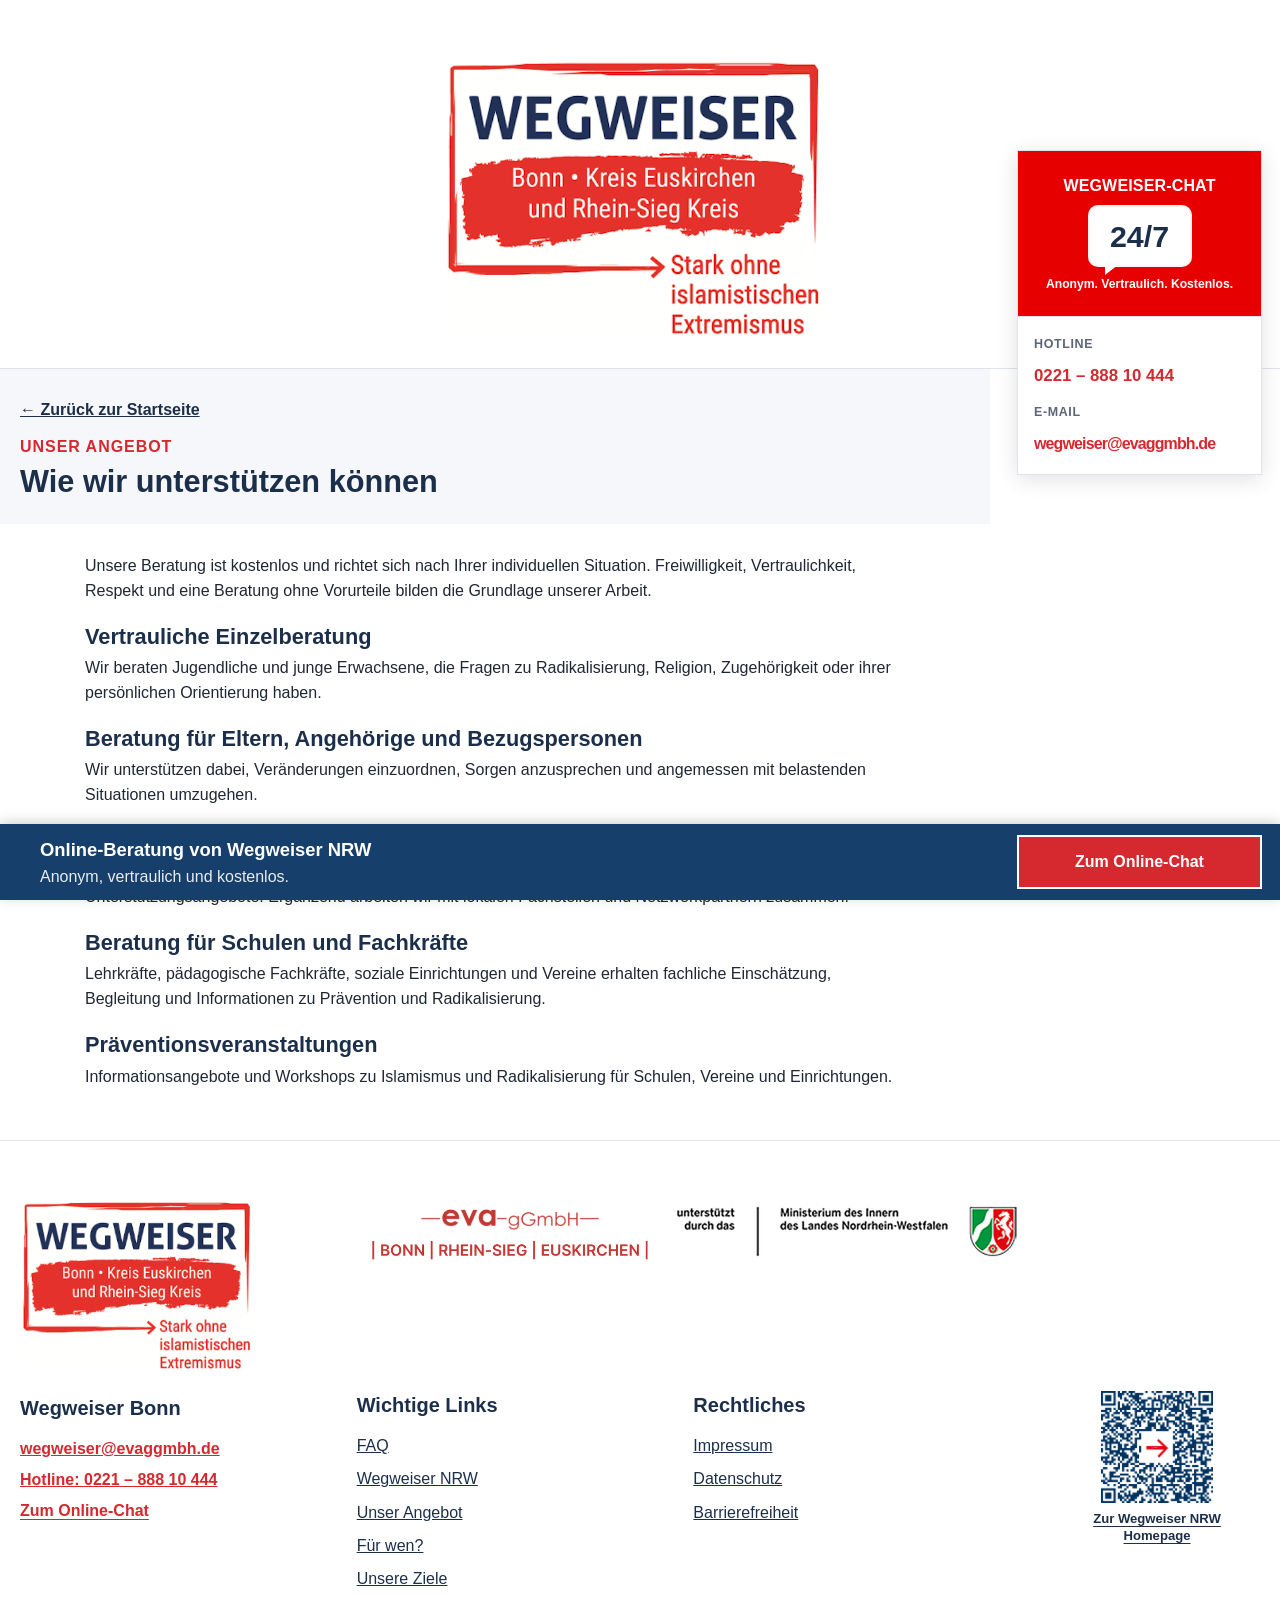
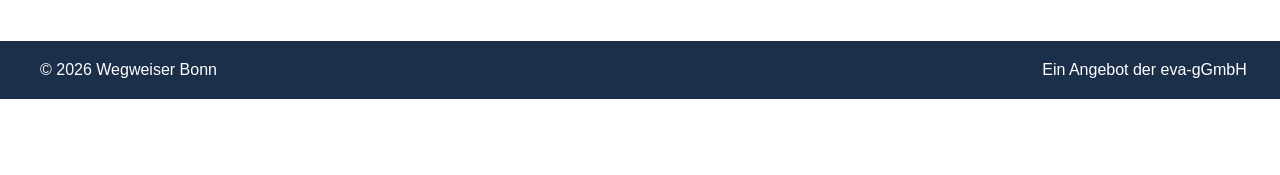
==== commit 6beac142: "Änderungen" ====
--- a/angebot.html
+++ b/angebot.html
@@ -1,2 +1,3 @@
 <!DOCTYPE html>
-<html lang="de"><head><meta charset="utf-8"/><meta content="width=device-width,initial-scale=1.0" name="viewport"/><link href="favicon.ico" rel="icon"/><link href="assets/css/styles.css" rel="stylesheet"/><title>Unser Angebot – Wegweiser Bonn</title></head><body><a class="skip-link" href="#main-content">Zum Inhalt springen</a><header class="site-header"><div class="container"><a aria-label="Wegweiser Bonn – Startseite" href="index.html"><img alt="Wegweiser Bonn – Bonn, Kreis Euskirchen und Rhein-Sieg-Kreis" class="header-logo" src="assets/images/logo-wegweiser-bonn.png"/></a></div></header><aside aria-label="Direkte Kontaktmöglichkeiten" class="side-contact"><a aria-label="Wegweiser-Chat 24/7 – anonym, vertraulich, kostenlos" class="side-chat-card" href="https://wegweiser.nrw.de/chat" rel="noopener noreferrer" target="_blank"><span class="side-chat-title">WEGWEISER-CHAT</span><span class="side-chat-symbol"><span class="side-chat-bubble">24/7</span></span><span class="side-chat-subtitle">Anonym. Vertraulich. Kostenlos.</span></a><div class="side-contact-content"><span class="side-label">Hotline</span><a class="side-phone" href="tel:+4922188810444">0221 – 888 10 444</a><span class="side-label">E-Mail</span><a class="side-email" href="mailto:wegweiser@evaggmbh.de">wegweiser@evaggmbh.de</a></div></aside><div class="mobile-contact"><a href="tel:+4922188810444">Hotline: 0221 – 888 10 444</a><a href="mailto:wegweiser@evaggmbh.de">wegweiser@evaggmbh.de</a></div><div class="main-wrap"><main id="main-content"><section class="page-hero"><div class="container"><a class="back-link" href="index.html">← Zurück zur Startseite</a><span class="eyebrow">Unser Angebot</span><h1>Wie wir unterstützen können</h1></div></section><section class="page-content"><div class="container prose"><p>Unsere Beratung ist kostenlos und richtet sich nach Ihrer individuellen Situation. Freiwilligkeit, Vertraulichkeit, Respekt und eine Beratung ohne Vorverurteilung bilden die Grundlage unserer Arbeit.</p><h2>Vertrauliche Einzelberatung</h2><p>Wir beraten Jugendliche und junge Erwachsene, die Fragen zu Radikalisierung, Religion, Zugehörigkeit oder ihrer persönlichen Orientierung haben.</p><h2>Beratung für Eltern, Angehörige und Bezugspersonen</h2><p>Wir unterstützen dabei, Veränderungen einzuordnen, Sorgen anzusprechen und angemessen mit belastenden Situationen umzugehen.</p><h2>Beratung für Schulen und Fachkräfte</h2><p>Lehrkräfte, pädagogische Fachkräfte, soziale Einrichtungen und Vereine erhalten fachliche Einschätzung, Begleitung und Informationen zu Prävention und Radikalisierung.</p><h2>Präventionsveranstaltungen</h2><p>Informationsangebote zu Islamismus und Radikalisierung für Schulen, Vereine und Einrichtungen.</p><h2>Unterstützung und Vermittlung</h2><p>Bei akuten Sorgen helfen wir bei der fachlichen Einordnung und vermitteln bei Bedarf an geeignete Beratungs- und Unterstützungsangebote. Ergänzend arbeiten wir mit lokalen Fachstellen und Netzwerkpartnern zusammen.</p></div></section></main><footer class="site-footer"><div class="footer-main"><div class="container"><div class="footer-columns"><div class="footer-column footer-column-1"><div class="footer-logo-wrap"><img alt="Wegweiser Bonn" class="footer-logo" src="assets/images/logo-wegweiser-bonn-footer.png"/></div><div class="footer-column-body"><div class="footer-contact"><h3>Wegweiser Bonn</h3><a href="mailto:wegweiser@evaggmbh.de">wegweiser@evaggmbh.de</a><a href="tel:+4922188810444">Hotline: 0221 – 888 10 444</a><a class="footer-chat" href="https://wegweiser.nrw.de/chat" rel="noopener noreferrer" target="_blank">Zum Online-Chat</a></div></div></div><div class="footer-column footer-column-2"><div class="footer-logo-wrap"><img alt="eva-gGmbH Bonn, Rhein-Sieg, Euskirchen" class="footer-logo eva" src="assets/images/logo-eva-ggmbh-footer-v2.png"/></div><div class="footer-column-body"><div><h3>Wichtige Links</h3><ul class="footer-links"><li><a href="faq.html">FAQ</a></li><li><a href="https://wegweiser.nrw.de/" rel="noopener noreferrer" target="_blank">Wegweiser NRW</a></li><li><a href="angebot.html">Unser Angebot</a></li><li><a href="fuer-wen.html">Für wen?</a></li><li><a href="ziele.html">Unsere Ziele</a></li></ul></div></div></div><div class="footer-column footer-column-3"><div class="footer-logo-wrap"><img alt="Ministerium des Innern des Landes Nordrhein-Westfalen" class="footer-logo ministry" src="assets/images/logo-ministerium-nrw-hd.png"/></div><div class="footer-column-body"><div><h3>Rechtliches</h3><ul class="footer-links"><li><a href="impressum.html">Impressum</a></li><li><a href="datenschutz.html">Datenschutz</a></li><li><a href="barrierefreiheit.html">Barrierefreiheit</a></li></ul></div></div></div></div></div></div><div class="footer-bottom"><div class="container footer-bottom-inner"><span>© 2026 Wegweiser Bonn</span><span>Ein Angebot der eva-gGmbH</span></div></div></footer></div><div class="online-bar"><div class="container online-bar-inner"><div><strong>Online-Beratung von Wegweiser NRW</strong><br/><span>Anonym, vertraulich und kostenlos.</span></div><a class="online-btn" href="https://wegweiser.nrw.de/chat" rel="noopener noreferrer" target="_blank">Zum Online-Chat</a></div></div><script src="assets/js/script.js"></script></body></html>+
+<html lang="de"><head><meta charset="utf-8"/><meta content="width=device-width,initial-scale=1.0" name="viewport"/><link href="favicon.ico" rel="icon"/><link href="assets/css/styles.css" rel="stylesheet"/><title>Unser Angebot – Wegweiser Bonn</title></head><body><a class="skip-link" href="#main-content">Zum Inhalt springen</a><header class="site-header"><div class="container"><a aria-label="Wegweiser Bonn – Startseite" href="index.html"><img alt="Wegweiser Bonn – Bonn, Kreis Euskirchen und Rhein-Sieg-Kreis" class="header-logo" src="assets/images/logo-wegweiser-bonn.png"/></a></div></header><aside aria-label="Direkte Kontaktmöglichkeiten" class="side-contact"><a aria-label="Wegweiser-Chat 24/7 – anonym, vertraulich, kostenlos" class="side-chat-card" href="https://wegweiser.nrw.de/chat" rel="noopener noreferrer" target="_blank"><span class="side-chat-title">WEGWEISER-CHAT</span><span class="side-chat-symbol"><span class="side-chat-bubble">24/7</span></span><span class="side-chat-subtitle">Anonym. Vertraulich. Kostenlos.</span></a><div class="side-contact-content"><span class="side-label">Hotline</span><a class="side-phone" href="tel:+4922188810444">0221 – 888 10 444</a><span class="side-label">E-Mail</span><a class="side-email" href="mailto:wegweiser@evaggmbh.de">wegweiser@evaggmbh.de</a></div></aside><div class="mobile-contact"><a href="tel:+4922188810444">Hotline: 0221 – 888 10 444</a><a href="mailto:wegweiser@evaggmbh.de">wegweiser@evaggmbh.de</a></div><div class="main-wrap"><main id="main-content"><section class="page-hero"><div class="container"><a class="back-link" href="index.html">← Zurück zur Startseite</a><span class="eyebrow">Unser Angebot</span><h1>Wie wir unterstützen können</h1></div></section><section class="page-content"><div class="container prose"><p>Unsere Beratung ist kostenlos und richtet sich nach Ihrer individuellen Situation. Freiwilligkeit, Vertraulichkeit, Respekt und eine Beratung ohne Vorurteile bilden die Grundlage unserer Arbeit.</p><h2>Vertrauliche Einzelberatung</h2><p>Wir beraten Jugendliche und junge Erwachsene, die Fragen zu Radikalisierung, Religion, Zugehörigkeit oder ihrer persönlichen Orientierung haben.</p><h2>Beratung für Eltern, Angehörige und Bezugspersonen</h2><p>Wir unterstützen dabei, Veränderungen einzuordnen, Sorgen anzusprechen und angemessen mit belastenden Situationen umzugehen.</p><h2>Unterstützung und Vermittlung</h2><p>Bei akuten Sorgen helfen wir bei der fachlichen Einordnung und vermitteln bei Bedarf an geeignete Beratungs- und Unterstützungsangebote. Ergänzend arbeiten wir mit lokalen Fachstellen und Netzwerkpartnern zusammen.</p><h2>Beratung für Schulen und Fachkräfte</h2><p>Lehrkräfte, pädagogische Fachkräfte, soziale Einrichtungen und Vereine erhalten fachliche Einschätzung, Begleitung und Informationen zu Prävention und Radikalisierung.</p><h2>Präventionsveranstaltungen</h2><p>Informationsangebote und Workshops zu Islamismus und Radikalisierung für Schulen, Vereine und Einrichtungen.</p></div></section></main><footer class="site-footer"><div class="footer-main"><div class="container"><div class="footer-columns"><div class="footer-column footer-column-1"><div class="footer-logo-wrap"><img alt="Wegweiser Bonn" class="footer-logo" src="assets/images/logo-wegweiser-bonn-footer.png"/></div><div class="footer-column-body"><div class="footer-contact"><h3>Wegweiser Bonn</h3><a href="mailto:wegweiser@evaggmbh.de">wegweiser@evaggmbh.de</a><a href="tel:+4922188810444">Hotline: 0221 – 888 10 444</a><a class="footer-chat" href="https://wegweiser.nrw.de/chat" rel="noopener noreferrer" target="_blank">Zum Online-Chat</a></div></div></div><div class="footer-column footer-column-2"><div class="footer-logo-wrap"><img alt="eva-gGmbH Bonn, Rhein-Sieg, Euskirchen" class="footer-logo eva" src="assets/images/logo-eva-ggmbh-footer-v2.png"/></div><div class="footer-column-body"><div><h3>Wichtige Links</h3><ul class="footer-links"><li><a href="faq.html">FAQ</a></li><li><a href="https://wegweiser.nrw.de/" rel="noopener noreferrer" target="_blank">Wegweiser NRW</a></li><li><a href="angebot.html">Unser Angebot</a></li><li><a href="fuer-wen.html">Für wen?</a></li><li><a href="ziele.html">Unsere Ziele</a></li></ul></div></div></div><div class="footer-column footer-column-3"><div class="footer-logo-wrap"><img alt="Ministerium des Innern des Landes Nordrhein-Westfalen" class="footer-logo ministry" src="assets/images/logo-ministerium-nrw-hd.png"/></div><div class="footer-column-body"><div><h3>Rechtliches</h3><ul class="footer-links"><li><a href="impressum.html">Impressum</a></li><li><a href="datenschutz.html">Datenschutz</a></li><li><a href="barrierefreiheit.html">Barrierefreiheit</a></li></ul></div></div></div></div><div class="footer-qr-slot"><a aria-label="Wegweiser NRW – Hauptseite öffnen" class="footer-qr" href="https://wegweiser.nrw.de/" rel="noopener noreferrer" target="_blank"><img alt="QR-Code zur Wegweiser NRW Hauptseite" src="assets/images/wegweiser-nrw-qr.png"/><span>Zur Wegweiser NRW Homepage</span></a></div></div></div><div class="footer-bottom"><div class="container footer-bottom-inner"><span>© 2026 Wegweiser Bonn</span><span>Ein Angebot der eva-gGmbH</span></div></div></footer></div><div class="online-bar"><div class="container online-bar-inner"><div><strong>Online-Beratung von Wegweiser NRW</strong><br/><span>Anonym, vertraulich und kostenlos.</span></div><a class="online-btn" href="https://wegweiser.nrw.de/chat" rel="noopener noreferrer" target="_blank">Zum Online-Chat</a></div></div><script src="assets/js/script.js"></script></body></html>
--- a/assets/css/styles.css
+++ b/assets/css/styles.css
@@ -591,20 +591,228 @@
   }
 }
 
-/* v16-ministry: enlarge the complete official Ministry logo proportionally.
-   Only the Ministry image size is changed; footer grid/positions remain untouched. */
-@media (min-width:1101px){
-  body:not(.legal-page) .footer-column-3 .footer-logo.ministry,
-  .legal-page .footer-column-3 .footer-logo.ministry{
-    width:118%;
+/* v17: use the complete original Ministry NRW partner logo as one proportional lockup.
+   Only its rendered size is adjusted; footer grid and positions remain unchanged. */
+.footer-column-3 .footer-logo.ministry{
+  display:block;
+  width:100%;
+  max-width:100%;
+  height:auto;
+  max-height:none;
+  object-fit:contain;
+  transform:none !important;
+  image-rendering:auto;
+}
+@media (min-width:1101px){
+  .footer-column-3 .footer-logo.ministry{
+    width:100%;
+    max-width:100%;
+  }
+}
+@media (min-width:701px) and (max-width:1100px){
+  .footer-column-3 .footer-logo.ministry{
+    width:min(100%,520px);
+    max-width:520px;
+  }
+}
+@media (max-width:700px){
+  .footer-column-3 .footer-logo.ministry{
+    width:min(94vw,520px);
+    max-width:520px;
+  }
+}
+
+/* v18: Ministry NRW partner logo — scale the COMPLETE official lockup proportionally.
+   Text and coat of arms stay together; no separate enlargement of the crest. */
+@media (min-width:1101px){
+  .footer-column-3 .footer-logo.ministry{
+    width:150%;
     max-width:none;
     height:auto;
-    transform:none !important;
-  }
+    object-fit:contain;
+  }
+}
+@media (min-width:701px) and (max-width:1100px){
+  .footer-column-3 .footer-logo.ministry{
+    width:125%;
+    max-width:none;
+    height:auto;
+  }
+}
+@media (max-width:700px){
+  .footer-column-3 .footer-logo.ministry{
+    width:100%;
+    max-width:520px;
+    height:auto;
+  }
+}
+
+/* v19: final Ministry NRW partner logo adjustment only.
+   Scale the complete official lockup (text + crest) together, keeping the footer grid unchanged. */
+@media (min-width:1101px){
+  .footer-column-3 .footer-logo.ministry{
+    width:180% !important;
+    max-width:none !important;
+    height:auto !important;
+    margin-left:-40% !important;
+    object-fit:contain !important;
+    image-rendering:auto !important;
+  }
+}
+@media (min-width:701px) and (max-width:1100px){
+  .footer-column-3 .footer-logo.ministry{
+    width:145% !important;
+    max-width:none !important;
+    height:auto !important;
+    margin-left:-22.5% !important;
+    object-fit:contain !important;
+    image-rendering:auto !important;
+  }
+}
+@media (max-width:700px){
+  .footer-column-3 .footer-logo.ministry{
+    width:112% !important;
+    max-width:none !important;
+    height:auto !important;
+    margin-left:-6% !important;
+    object-fit:contain !important;
+    image-rendering:auto !important;
+  }
+}
+
+
+/* v20: IM feedback — safe chat-card margins, image-free category cards and official QR code. */
+.side-chat-card{padding-left:16px;padding-right:16px;overflow:visible}
+.side-chat-title{font-size:1rem;max-width:100%;white-space:nowrap}
+.side-chat-subtitle{font-size:.78rem;max-width:100%;white-space:nowrap}
+.feature-link{margin-top:14px;padding-top:4px}
+.feature-link span{margin-top:0}
+.footer-qr{display:inline-flex;flex-direction:column;align-items:flex-start;gap:7px;margin-top:18px;text-decoration:none;font-weight:700;color:var(--navy)}
+.footer-qr img{width:112px;height:112px;object-fit:contain;image-rendering:auto}
+.footer-qr span{font-size:.9rem;text-decoration:underline;text-underline-offset:3px}
+@media(min-width:1101px){.side-contact{width:245px}.main-wrap{margin-right:290px}.online-btn{width:245px}.side-chat-title{font-size:1rem}.side-chat-subtitle{font-size:.76rem}}
+@media(max-width:700px){.footer-qr img{width:104px;height:104px}}
+
+/* v21: footer correction after IM review — keep partner logos inside their own columns
+   and present the Wegweiser NRW QR code as a compact secondary link. */
+.footer-column-3 .footer-logo.ministry{
+  width:100% !important;
+  max-width:100% !important;
+  height:auto !important;
+  margin-left:0 !important;
+  margin-right:0 !important;
+  transform:none !important;
+  object-fit:contain !important;
+}
+.footer-column-3 .footer-logo-wrap{
+  overflow:hidden;
+  justify-content:center;
+}
+.footer-qr{
+  margin-top:16px;
+  gap:6px;
+}
+.footer-qr img{
+  width:88px;
+  height:88px;
+}
+.footer-qr span{
+  font-size:.82rem;
+  line-height:1.25;
 }
 @media (min-width:1600px){
-  body:not(.legal-page) .footer-column-3 .footer-logo.ministry,
-  .legal-page .footer-column-3 .footer-logo.ministry{
-    width:124%;
-  }
-}
+  .footer-column-3 .footer-logo.ministry{width:100% !important;max-width:100% !important;}
+  .footer-qr img{width:94px;height:94px}
+}
+@media (max-width:1100px){
+  .footer-column-3 .footer-logo-wrap{justify-content:flex-start}
+  .footer-column-3 .footer-logo.ministry{width:min(100%,430px) !important;max-width:430px !important;}
+}
+@media (max-width:700px){
+  .footer-qr img{width:86px;height:86px}
+}
+
+
+/* v22: QR code occupies the previously unused area to the right of Rechtliches.
+   Existing three footer columns and all partner logos keep their v21 positions. */
+.footer-main{position:relative}
+.footer-qr-slot{
+  position:absolute;
+  right:28px;
+  top:250px;
+  width:190px;
+  display:flex;
+  justify-content:center;
+  align-items:flex-start;
+  text-align:center;
+}
+.footer-qr-slot .footer-qr{
+  margin:0;
+  align-items:center;
+  gap:8px;
+}
+.footer-qr-slot .footer-qr img{
+  width:112px;
+  height:112px;
+}
+.footer-qr-slot .footer-qr span{
+  max-width:180px;
+  text-align:center;
+}
+@media (min-width:1600px){
+  .footer-qr-slot{right:54px;top:250px;width:210px}
+  .footer-qr-slot .footer-qr img{width:124px;height:124px}
+}
+@media (max-width:1100px){
+  .footer-qr-slot{
+    position:static;
+    width:auto;
+    margin:20px 20px 0;
+    justify-content:flex-start;
+    text-align:left;
+  }
+  .footer-qr-slot .footer-qr{align-items:flex-start}
+  .footer-qr-slot .footer-qr span{text-align:left}
+}
+@media (max-width:700px){
+  .footer-qr-slot{margin:18px 20px 0}
+  .footer-qr-slot .footer-qr img{width:96px;height:96px}
+}
+
+
+/* v25: restore the clear Ministry NRW lockup from the pre-text-change version.
+   Scale the COMPLETE logo proportionally inside its own third footer column. */
+.footer-column-3 .footer-logo-wrap{
+  overflow:visible;
+}
+.footer-column-3 .footer-logo.ministry{
+  display:block;
+  width:118% !important;
+  max-width:none !important;
+  height:auto !important;
+  margin:0 !important;
+  object-fit:contain !important;
+  transform:none !important;
+  image-rendering:auto !important;
+}
+@media (min-width:1600px){
+  .footer-column-3 .footer-logo.ministry{width:124% !important;}
+}
+@media (min-width:701px) and (max-width:1100px){
+  .footer-column-3 .footer-logo.ministry{width:118% !important;max-width:560px !important;}
+}
+@media (max-width:700px){
+  .footer-column-3 .footer-logo.ministry{width:100% !important;max-width:520px !important;}
+}
+
+/* v26: ensure the dark footer bar reaches the viewport's right edge on desktop.
+   The main content reserves 290px for the floating contact panel; extend only the
+   site footer by the same amount. Keep legal pages at their normal full width. */
+@media (min-width:1101px){
+  body:not(.legal-page) .main-wrap>.site-footer{
+    width:calc(100% + 290px);
+  }
+  .legal-page .main-wrap>.site-footer{
+    width:100%;
+  }
+}
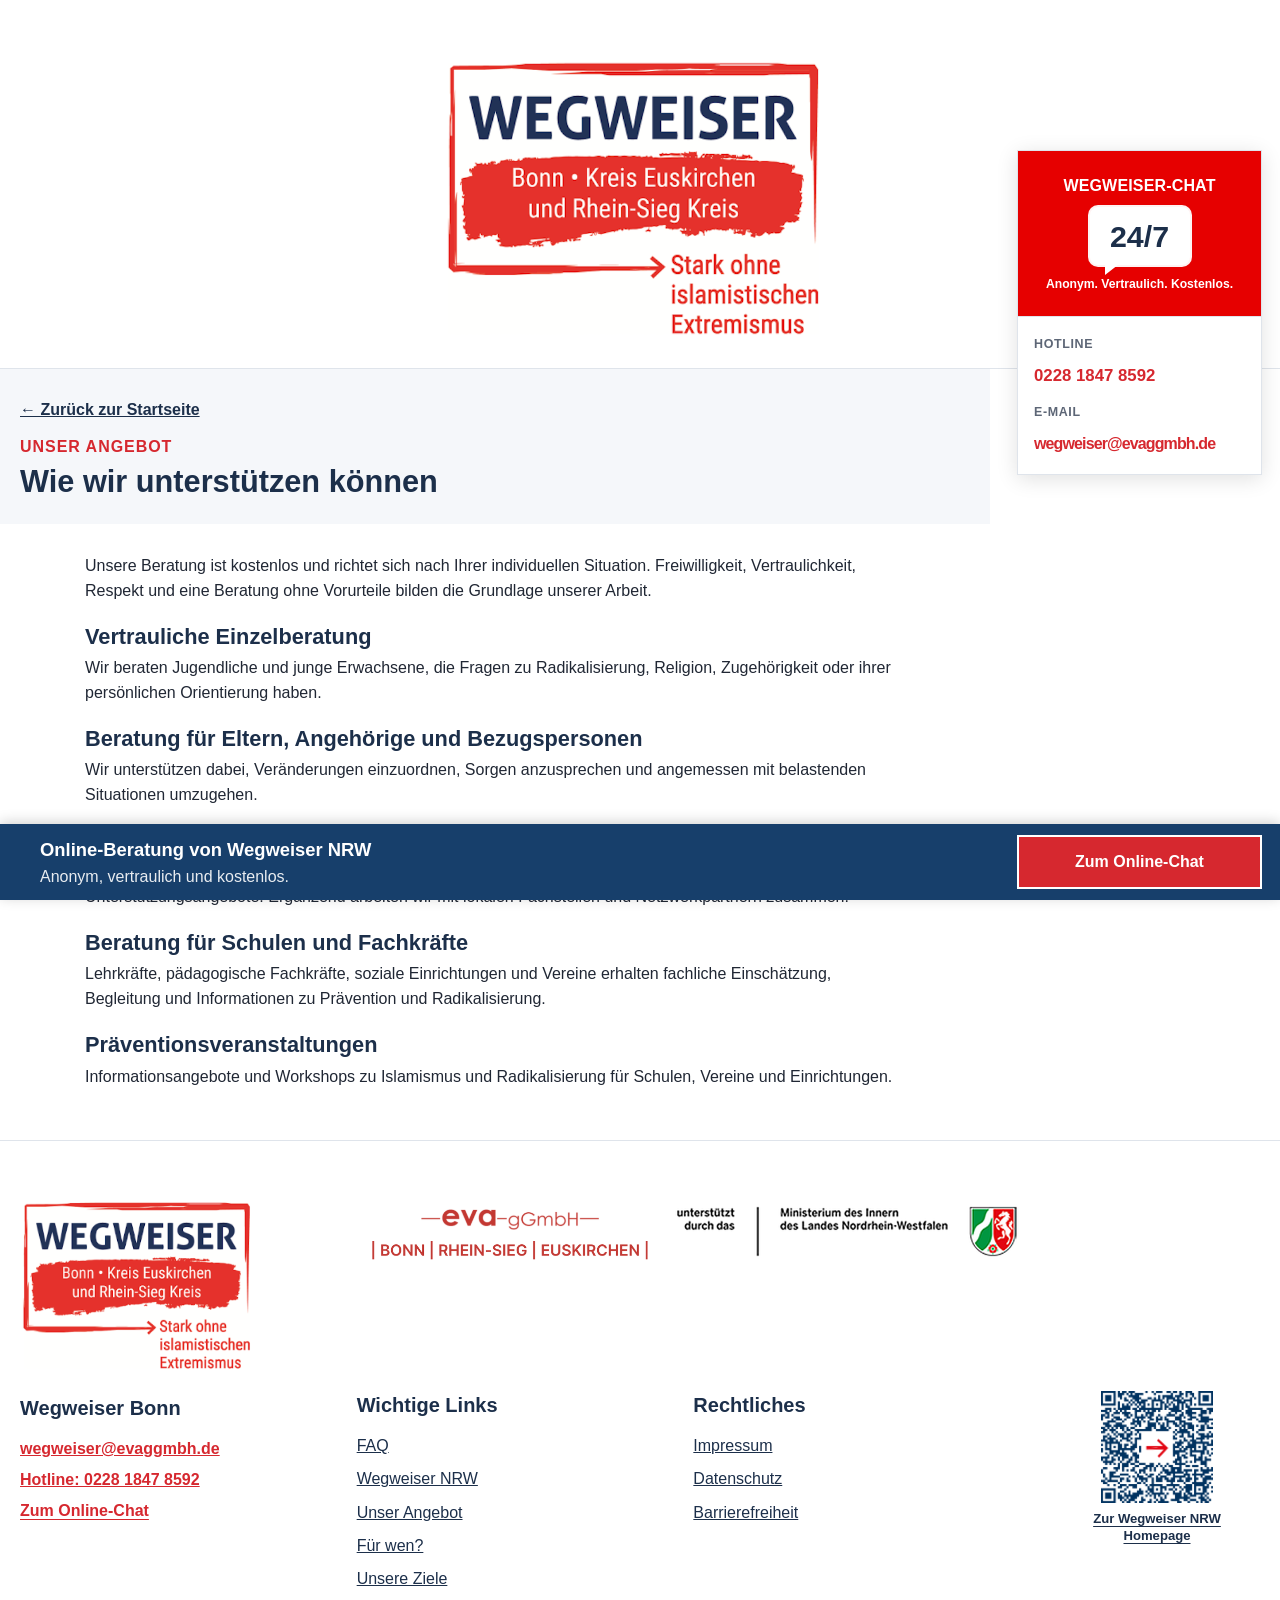
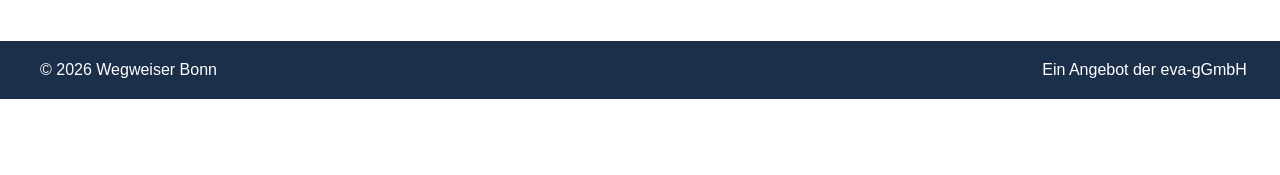
==== commit 9dc213a2: "Telefonnummer" ====
--- a/angebot.html
+++ b/angebot.html
@@ -1,3 +1,3 @@
 <!DOCTYPE html>
 
-<html lang="de"><head><meta charset="utf-8"/><meta content="width=device-width,initial-scale=1.0" name="viewport"/><link href="favicon.ico" rel="icon"/><link href="assets/css/styles.css" rel="stylesheet"/><title>Unser Angebot – Wegweiser Bonn</title></head><body><a class="skip-link" href="#main-content">Zum Inhalt springen</a><header class="site-header"><div class="container"><a aria-label="Wegweiser Bonn – Startseite" href="index.html"><img alt="Wegweiser Bonn – Bonn, Kreis Euskirchen und Rhein-Sieg-Kreis" class="header-logo" src="assets/images/logo-wegweiser-bonn.png"/></a></div></header><aside aria-label="Direkte Kontaktmöglichkeiten" class="side-contact"><a aria-label="Wegweiser-Chat 24/7 – anonym, vertraulich, kostenlos" class="side-chat-card" href="https://wegweiser.nrw.de/chat" rel="noopener noreferrer" target="_blank"><span class="side-chat-title">WEGWEISER-CHAT</span><span class="side-chat-symbol"><span class="side-chat-bubble">24/7</span></span><span class="side-chat-subtitle">Anonym. Vertraulich. Kostenlos.</span></a><div class="side-contact-content"><span class="side-label">Hotline</span><a class="side-phone" href="tel:+4922188810444">0221 – 888 10 444</a><span class="side-label">E-Mail</span><a class="side-email" href="mailto:wegweiser@evaggmbh.de">wegweiser@evaggmbh.de</a></div></aside><div class="mobile-contact"><a href="tel:+4922188810444">Hotline: 0221 – 888 10 444</a><a href="mailto:wegweiser@evaggmbh.de">wegweiser@evaggmbh.de</a></div><div class="main-wrap"><main id="main-content"><section class="page-hero"><div class="container"><a class="back-link" href="index.html">← Zurück zur Startseite</a><span class="eyebrow">Unser Angebot</span><h1>Wie wir unterstützen können</h1></div></section><section class="page-content"><div class="container prose"><p>Unsere Beratung ist kostenlos und richtet sich nach Ihrer individuellen Situation. Freiwilligkeit, Vertraulichkeit, Respekt und eine Beratung ohne Vorurteile bilden die Grundlage unserer Arbeit.</p><h2>Vertrauliche Einzelberatung</h2><p>Wir beraten Jugendliche und junge Erwachsene, die Fragen zu Radikalisierung, Religion, Zugehörigkeit oder ihrer persönlichen Orientierung haben.</p><h2>Beratung für Eltern, Angehörige und Bezugspersonen</h2><p>Wir unterstützen dabei, Veränderungen einzuordnen, Sorgen anzusprechen und angemessen mit belastenden Situationen umzugehen.</p><h2>Unterstützung und Vermittlung</h2><p>Bei akuten Sorgen helfen wir bei der fachlichen Einordnung und vermitteln bei Bedarf an geeignete Beratungs- und Unterstützungsangebote. Ergänzend arbeiten wir mit lokalen Fachstellen und Netzwerkpartnern zusammen.</p><h2>Beratung für Schulen und Fachkräfte</h2><p>Lehrkräfte, pädagogische Fachkräfte, soziale Einrichtungen und Vereine erhalten fachliche Einschätzung, Begleitung und Informationen zu Prävention und Radikalisierung.</p><h2>Präventionsveranstaltungen</h2><p>Informationsangebote und Workshops zu Islamismus und Radikalisierung für Schulen, Vereine und Einrichtungen.</p></div></section></main><footer class="site-footer"><div class="footer-main"><div class="container"><div class="footer-columns"><div class="footer-column footer-column-1"><div class="footer-logo-wrap"><img alt="Wegweiser Bonn" class="footer-logo" src="assets/images/logo-wegweiser-bonn-footer.png"/></div><div class="footer-column-body"><div class="footer-contact"><h3>Wegweiser Bonn</h3><a href="mailto:wegweiser@evaggmbh.de">wegweiser@evaggmbh.de</a><a href="tel:+4922188810444">Hotline: 0221 – 888 10 444</a><a class="footer-chat" href="https://wegweiser.nrw.de/chat" rel="noopener noreferrer" target="_blank">Zum Online-Chat</a></div></div></div><div class="footer-column footer-column-2"><div class="footer-logo-wrap"><img alt="eva-gGmbH Bonn, Rhein-Sieg, Euskirchen" class="footer-logo eva" src="assets/images/logo-eva-ggmbh-footer-v2.png"/></div><div class="footer-column-body"><div><h3>Wichtige Links</h3><ul class="footer-links"><li><a href="faq.html">FAQ</a></li><li><a href="https://wegweiser.nrw.de/" rel="noopener noreferrer" target="_blank">Wegweiser NRW</a></li><li><a href="angebot.html">Unser Angebot</a></li><li><a href="fuer-wen.html">Für wen?</a></li><li><a href="ziele.html">Unsere Ziele</a></li></ul></div></div></div><div class="footer-column footer-column-3"><div class="footer-logo-wrap"><img alt="Ministerium des Innern des Landes Nordrhein-Westfalen" class="footer-logo ministry" src="assets/images/logo-ministerium-nrw-hd.png"/></div><div class="footer-column-body"><div><h3>Rechtliches</h3><ul class="footer-links"><li><a href="impressum.html">Impressum</a></li><li><a href="datenschutz.html">Datenschutz</a></li><li><a href="barrierefreiheit.html">Barrierefreiheit</a></li></ul></div></div></div></div><div class="footer-qr-slot"><a aria-label="Wegweiser NRW – Hauptseite öffnen" class="footer-qr" href="https://wegweiser.nrw.de/" rel="noopener noreferrer" target="_blank"><img alt="QR-Code zur Wegweiser NRW Hauptseite" src="assets/images/wegweiser-nrw-qr.png"/><span>Zur Wegweiser NRW Homepage</span></a></div></div></div><div class="footer-bottom"><div class="container footer-bottom-inner"><span>© 2026 Wegweiser Bonn</span><span>Ein Angebot der eva-gGmbH</span></div></div></footer></div><div class="online-bar"><div class="container online-bar-inner"><div><strong>Online-Beratung von Wegweiser NRW</strong><br/><span>Anonym, vertraulich und kostenlos.</span></div><a class="online-btn" href="https://wegweiser.nrw.de/chat" rel="noopener noreferrer" target="_blank">Zum Online-Chat</a></div></div><script src="assets/js/script.js"></script></body></html>+<html lang="de"><head><meta charset="utf-8"/><meta content="width=device-width,initial-scale=1.0" name="viewport"/><link href="favicon.ico" rel="icon"/><link href="assets/css/styles.css" rel="stylesheet"/><title>Unser Angebot – Wegweiser Bonn</title></head><body><a class="skip-link" href="#main-content">Zum Inhalt springen</a><header class="site-header"><div class="container"><a aria-label="Wegweiser Bonn – Startseite" href="index.html"><img alt="Wegweiser Bonn – Bonn, Kreis Euskirchen und Rhein-Sieg-Kreis" class="header-logo" src="assets/images/logo-wegweiser-bonn.png"/></a></div></header><aside aria-label="Direkte Kontaktmöglichkeiten" class="side-contact"><a aria-label="Wegweiser-Chat 24/7 – anonym, vertraulich, kostenlos" class="side-chat-card" href="https://wegweiser.nrw.de/chat" rel="noopener noreferrer" target="_blank"><span class="side-chat-title">WEGWEISER-CHAT</span><span class="side-chat-symbol"><span class="side-chat-bubble">24/7</span></span><span class="side-chat-subtitle">Anonym. Vertraulich. Kostenlos.</span></a><div class="side-contact-content"><span class="side-label">Hotline</span><a class="side-phone" href="tel:+4922818478592">0228 1847 8592</a><span class="side-label">E-Mail</span><a class="side-email" href="mailto:wegweiser@evaggmbh.de">wegweiser@evaggmbh.de</a></div></aside><div class="mobile-contact"><a href="tel:+4922818478592">Hotline: 0228 1847 8592</a><a href="mailto:wegweiser@evaggmbh.de">wegweiser@evaggmbh.de</a></div><div class="main-wrap"><main id="main-content"><section class="page-hero"><div class="container"><a class="back-link" href="index.html">← Zurück zur Startseite</a><span class="eyebrow">Unser Angebot</span><h1>Wie wir unterstützen können</h1></div></section><section class="page-content"><div class="container prose"><p>Unsere Beratung ist kostenlos und richtet sich nach Ihrer individuellen Situation. Freiwilligkeit, Vertraulichkeit, Respekt und eine Beratung ohne Vorurteile bilden die Grundlage unserer Arbeit.</p><h2>Vertrauliche Einzelberatung</h2><p>Wir beraten Jugendliche und junge Erwachsene, die Fragen zu Radikalisierung, Religion, Zugehörigkeit oder ihrer persönlichen Orientierung haben.</p><h2>Beratung für Eltern, Angehörige und Bezugspersonen</h2><p>Wir unterstützen dabei, Veränderungen einzuordnen, Sorgen anzusprechen und angemessen mit belastenden Situationen umzugehen.</p><h2>Unterstützung und Vermittlung</h2><p>Bei akuten Sorgen helfen wir bei der fachlichen Einordnung und vermitteln bei Bedarf an geeignete Beratungs- und Unterstützungsangebote. Ergänzend arbeiten wir mit lokalen Fachstellen und Netzwerkpartnern zusammen.</p><h2>Beratung für Schulen und Fachkräfte</h2><p>Lehrkräfte, pädagogische Fachkräfte, soziale Einrichtungen und Vereine erhalten fachliche Einschätzung, Begleitung und Informationen zu Prävention und Radikalisierung.</p><h2>Präventionsveranstaltungen</h2><p>Informationsangebote und Workshops zu Islamismus und Radikalisierung für Schulen, Vereine und Einrichtungen.</p></div></section></main><footer class="site-footer"><div class="footer-main"><div class="container"><div class="footer-columns"><div class="footer-column footer-column-1"><div class="footer-logo-wrap"><img alt="Wegweiser Bonn" class="footer-logo" src="assets/images/logo-wegweiser-bonn-footer.png"/></div><div class="footer-column-body"><div class="footer-contact"><h3>Wegweiser Bonn</h3><a href="mailto:wegweiser@evaggmbh.de">wegweiser@evaggmbh.de</a><a href="tel:+4922818478592">Hotline: 0228 1847 8592</a><a class="footer-chat" href="https://wegweiser.nrw.de/chat" rel="noopener noreferrer" target="_blank">Zum Online-Chat</a></div></div></div><div class="footer-column footer-column-2"><div class="footer-logo-wrap"><img alt="eva-gGmbH Bonn, Rhein-Sieg, Euskirchen" class="footer-logo eva" src="assets/images/logo-eva-ggmbh-footer-v2.png"/></div><div class="footer-column-body"><div><h3>Wichtige Links</h3><ul class="footer-links"><li><a href="faq.html">FAQ</a></li><li><a href="https://wegweiser.nrw.de/" rel="noopener noreferrer" target="_blank">Wegweiser NRW</a></li><li><a href="angebot.html">Unser Angebot</a></li><li><a href="fuer-wen.html">Für wen?</a></li><li><a href="ziele.html">Unsere Ziele</a></li></ul></div></div></div><div class="footer-column footer-column-3"><div class="footer-logo-wrap"><img alt="Ministerium des Innern des Landes Nordrhein-Westfalen" class="footer-logo ministry" src="assets/images/logo-ministerium-nrw-hd.png"/></div><div class="footer-column-body"><div><h3>Rechtliches</h3><ul class="footer-links"><li><a href="impressum.html">Impressum</a></li><li><a href="datenschutz.html">Datenschutz</a></li><li><a href="barrierefreiheit.html">Barrierefreiheit</a></li></ul></div></div></div></div><div class="footer-qr-slot"><a aria-label="Wegweiser NRW – Hauptseite öffnen" class="footer-qr" href="https://wegweiser.nrw.de/" rel="noopener noreferrer" target="_blank"><img alt="QR-Code zur Wegweiser NRW Hauptseite" src="assets/images/wegweiser-nrw-qr.png"/><span>Zur Wegweiser NRW Homepage</span></a></div></div></div><div class="footer-bottom"><div class="container footer-bottom-inner"><span>© 2026 Wegweiser Bonn</span><span>Ein Angebot der eva-gGmbH</span></div></div></footer></div><div class="online-bar"><div class="container online-bar-inner"><div><strong>Online-Beratung von Wegweiser NRW</strong><br/><span>Anonym, vertraulich und kostenlos.</span></div><a class="online-btn" href="https://wegweiser.nrw.de/chat" rel="noopener noreferrer" target="_blank">Zum Online-Chat</a></div></div><script src="assets/js/script.js"></script></body></html>
